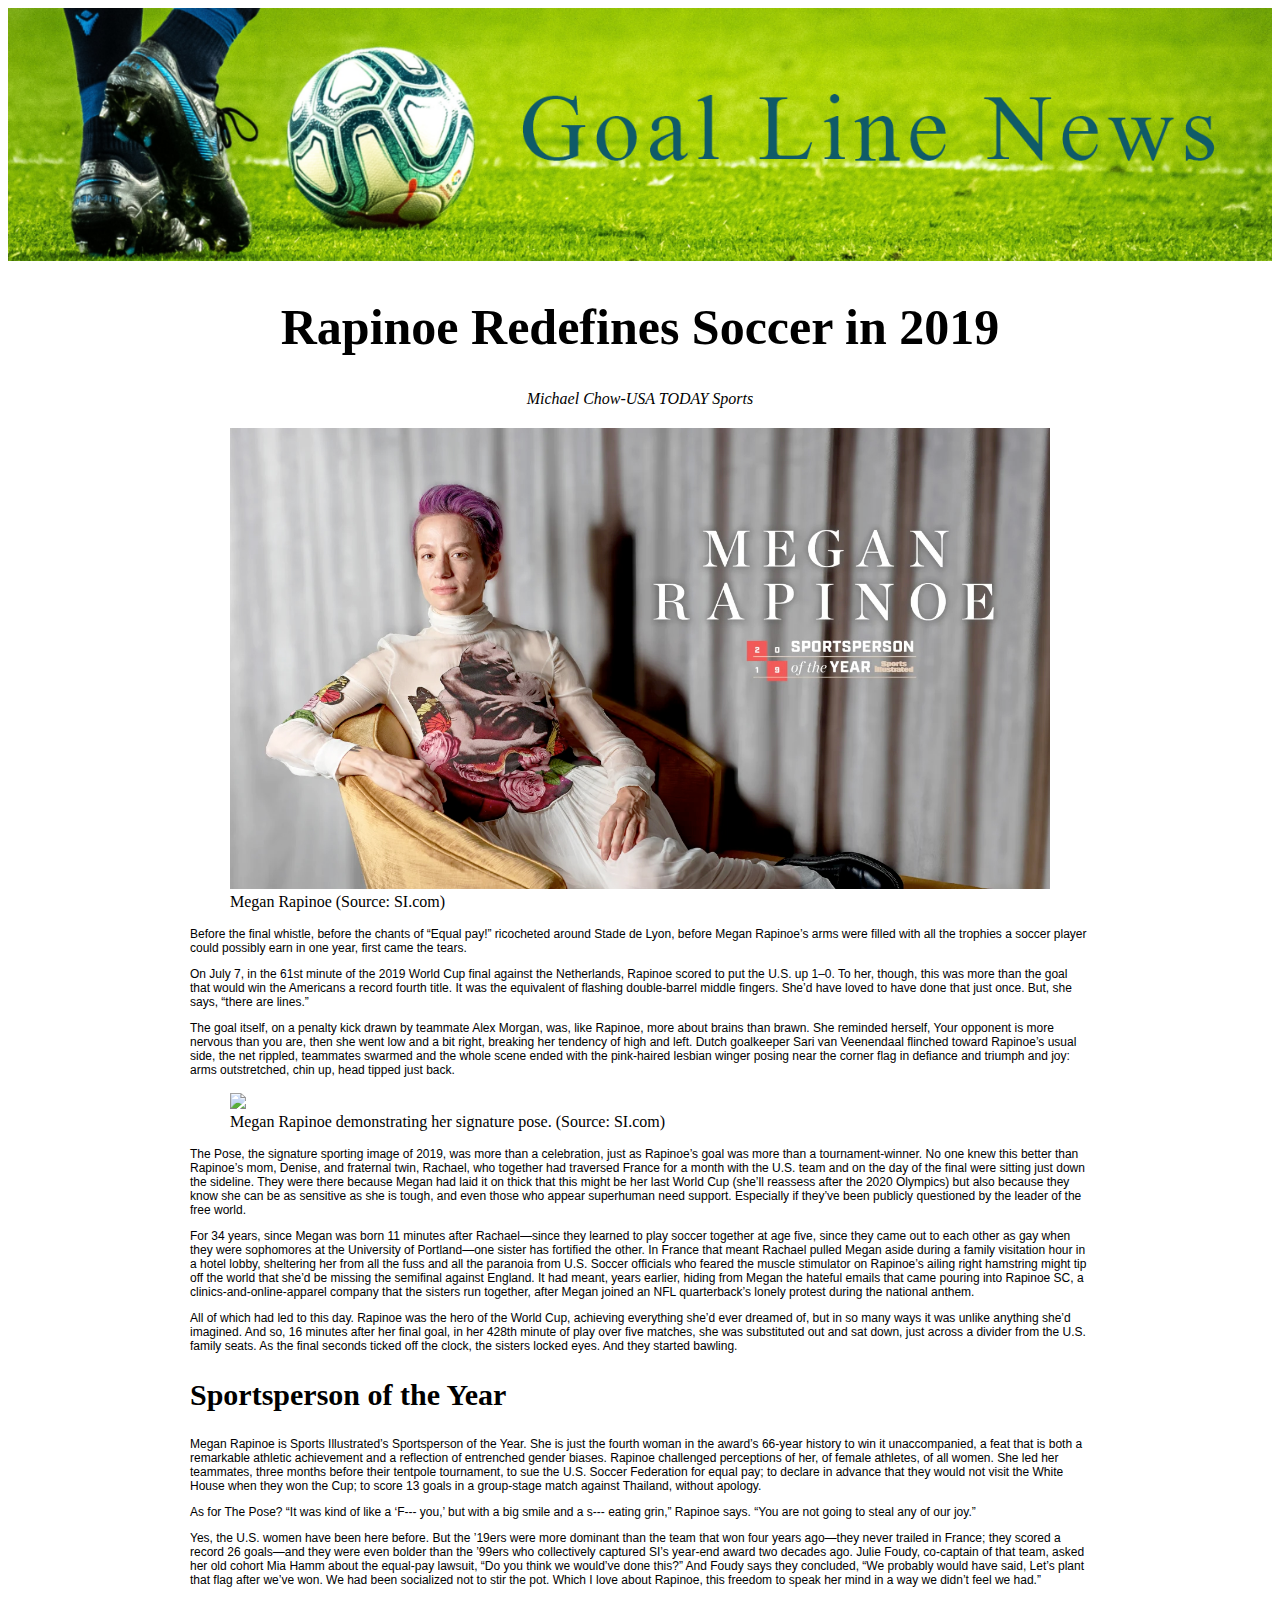
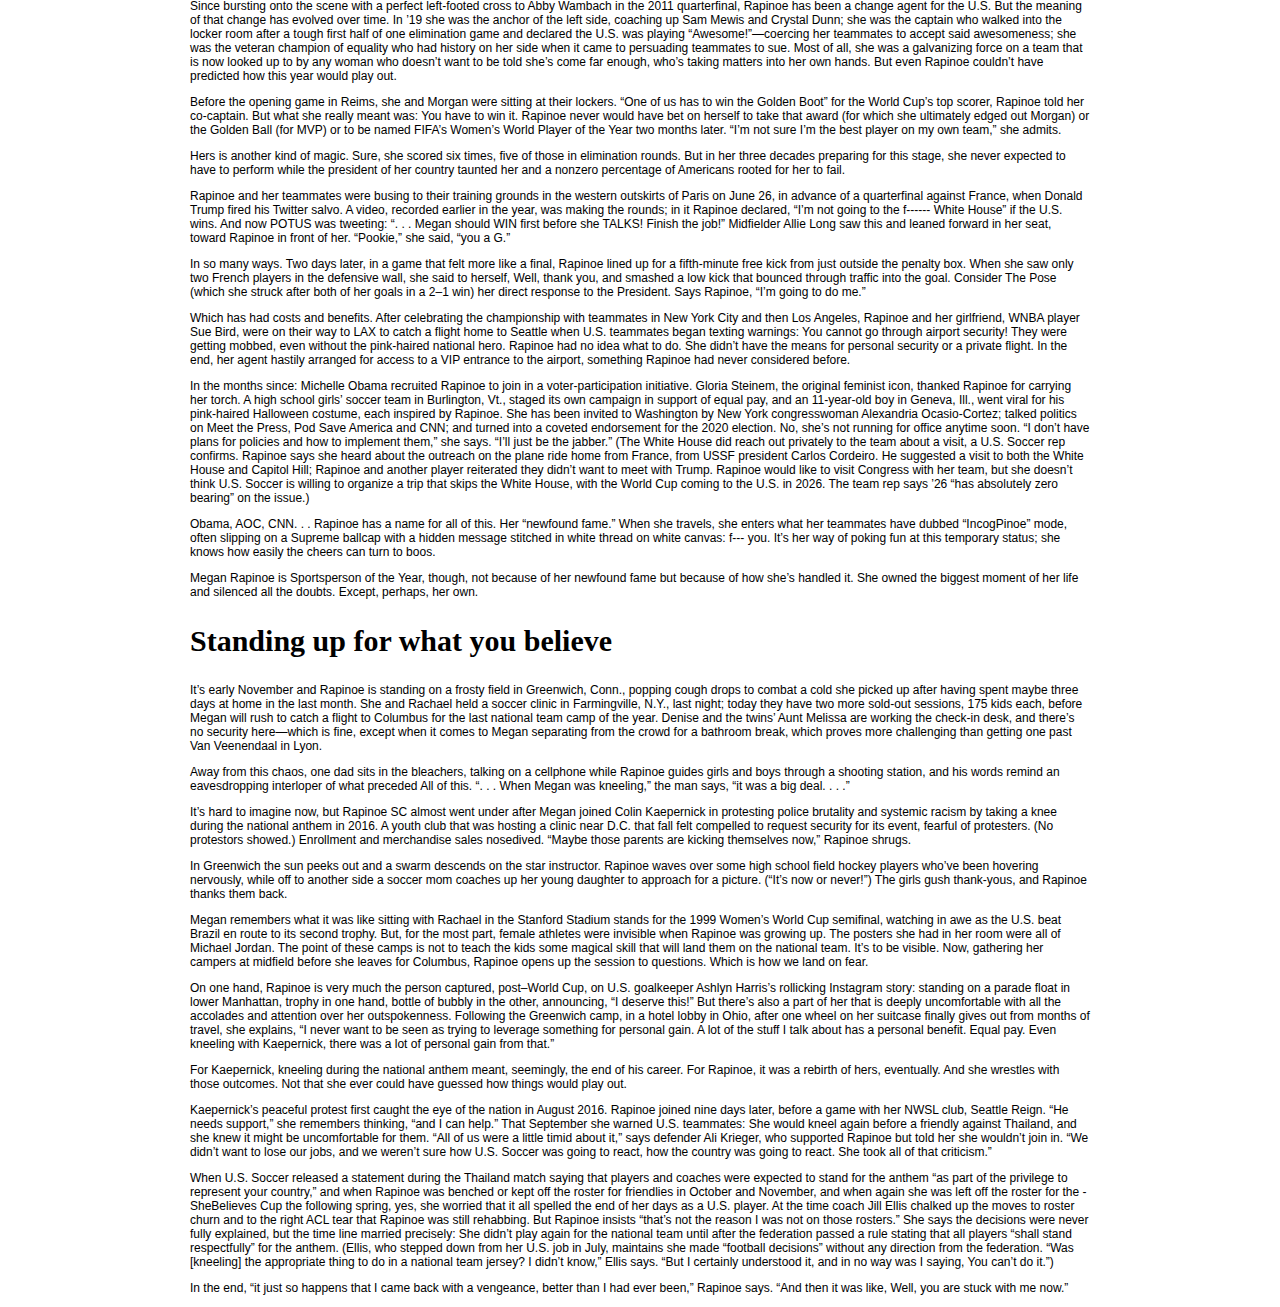
==== Midterm/index.html @ 22c27a78 "images" ====
<!DOCTYPE html>
<html lang="en">
  <head>
    <link rel="stylesheet" type="text/css"
    href="stylesheet.css">

    <title>Kelly's 652 Midterm</title>

  </head>

  <body>

  <img src="images/goallinemasthead.png">

  <div id="content">

    <h1>Rapinoe Redefines Soccer in 2019</h1>
    <div id="byline">Michael Chow-USA TODAY Sports</div>

    <figure>
      <img src="images/rapinoe1.jpg">
      <figcaption>Megan Rapinoe (Source: SI.com)</figcaption>
    </figure>

    <p>Before the final whistle, before the chants of “Equal pay!” ricocheted around Stade de Lyon, before Megan Rapinoe’s arms were filled with all the trophies a soccer player could possibly earn in one year, first came the tears. </p>

    <p>On July 7, in the 61st minute of the 2019 World Cup final against the Netherlands, Rapinoe scored to put the U.S. up 1–0. To her, though, this was more than the goal that would win the Americans a record fourth title. It was the equivalent of flashing double-barrel middle fingers. She’d have loved to have done that just once. But, she says, “there are lines.” </p>

    <p>The goal itself, on a penalty kick drawn by teammate Alex Morgan, was, like Rapinoe, more about brains than brawn. She reminded herself, Your opponent is more nervous than you are, then she went low and a bit right, breaking her tendency of high and left. Dutch goalkeeper Sari van Veenendaal flinched toward Rapinoe’s usual side, the net rippled, teammates swarmed and the whole scene ended with the pink-haired lesbian winger posing near the corner flag in defiance and triumph and joy: arms outstretched, chin up, head tipped just back. </p>

    <figure>
      <img src="images/rapinoe2/jpg">
      <figcaption>Megan Rapinoe demonstrating her signature pose. (Source: SI.com)</figcaption>
    </figure>

    <p>The Pose, the signature sporting image of 2019, was more than a celebration, just as Rapinoe’s goal was more than a tournament-winner. No one knew this better than Rapinoe’s mom, Denise, and fraternal twin, Rachael, who together had traversed France for a month with the U.S. team and on the day of the final were sitting just down the sideline. They were there because Megan had laid it on thick that this might be her last World Cup (she’ll reassess after the 2020 Olympics) but also because they know she can be as sensitive as she is tough, and even those who appear superhuman need support. Especially if they’ve been publicly questioned by the leader of the free world. </p>

    <p>For 34 years, since Megan was born 11 minutes after Rachael—since they learned to play soccer together at age five, since they came out to each other as gay when they were sophomores at the University of Portland—one sister has fortified the other. In France that meant Rachael pulled Megan aside during a family visitation hour in a hotel lobby, sheltering her from all the fuss and all the paranoia from U.S. Soccer officials who feared the muscle stimulator on Rapinoe’s ailing right hamstring might tip off the world that she’d be missing the semifinal against England. It had meant, years earlier, hiding from Megan the hateful emails that came pouring into Rapinoe SC, a clinics-and-online-apparel company that the sisters run together, after Megan joined an NFL quarterback’s lonely protest during the national anthem. </p>

    <p>All of which had led to this day. Rapinoe was the hero of the World Cup, achieving everything she’d ever dreamed of, but in so many ways it was unlike anything she’d imagined. And so, 16 minutes after her final goal, in her 428th minute of play over five matches, she was substituted out and sat down, just across a divider from the U.S. family seats. As the final seconds ticked off the clock, the sisters locked eyes. And they started bawling. </p>

    <h2>Sportsperson of the Year</h2>

    <p>Megan Rapinoe is Sports Illustrated’s Sportsperson of the Year. She is just the fourth woman in the award’s 66-year history to win it unaccompanied, a feat that is both a remarkable athletic achievement and a reflection of entrenched gender biases. Rapinoe challenged perceptions of her, of female athletes, of all women. She led her teammates, three months before their tentpole tournament, to sue the U.S. Soccer Federation for equal pay; to declare in advance that they would not visit the White House when they won the Cup; to score 13 goals in a group-stage match against Thailand, without apology. </p>

    <p>As for The Pose? “It was kind of like a ‘F--- you,’ but with a big smile and a s--- eating grin,” Rapinoe says. “You are not going to steal any of our joy.” </p>

    <p>Yes, the U.S. women have been here before. But the ’19ers were more dominant than the team that won four years ago—they never trailed in France; they scored a record 26 goals—and they were even bolder than the ’99ers who collectively captured SI’s year-end award two decades ago. Julie Foudy, co-captain of that team, asked her old cohort Mia Hamm about the equal-pay lawsuit, “Do you think we would’ve done this?” And Foudy says they concluded, “We probably would have said, Let’s plant that flag after we’ve won. We had been socialized not to stir the pot. Which I love about Rapinoe, this freedom to speak her mind in a way we didn’t feel we had.” </p>

    <p>Since bursting onto the scene with a perfect left-footed cross to Abby Wambach in the 2011 quarterfinal, Rapinoe has been a change agent for the U.S. But the meaning of that change has evolved over time. In ’19 she was the anchor of the left side, coaching up Sam Mewis and Crystal Dunn; she was the captain who walked into the locker room after a tough first half of one elimination game and declared the U.S. was playing “Awesome!”—coercing her teammates to accept said awesomeness; she was the veteran champion of equality who had history on her side when it came to persuading teammates to sue. Most of all, she was a galvanizing force on a team that is now looked up to by any woman who doesn’t want to be told she’s come far enough, who’s taking matters into her own hands. But even Rapinoe couldn’t have predicted how this year would play out. </p>

    <p>Before the opening game in Reims, she and Morgan were sitting at their lockers. “One of us has to win the Golden Boot” for the World Cup’s top scorer, Rapinoe told her co-captain. But what she really meant was: You have to win it. Rapinoe never would have bet on herself to take that award (for which she ultimately edged out Morgan) or the Golden Ball (for MVP) or to be named FIFA’s Women’s World Player of the Year two months later. “I’m not sure I’m the best player on my own team,” she admits. </p>

    <p>Hers is another kind of magic. Sure, she scored six times, five of those in elimination rounds. But in her three decades preparing for this stage, she never expected to have to perform while the president of her country taunted her and a nonzero percentage of Americans rooted for her to fail. </p>

    <p>Rapinoe and her teammates were busing to their training grounds in the western outskirts of Paris on June 26, in advance of a quarterfinal against France, when Donald Trump fired his Twitter salvo. A video, recorded earlier in the year, was making the rounds; in it Rapinoe declared, “I’m not going to the f------ White House” if the U.S. wins. And now POTUS was tweeting: “. . . Megan should WIN first before she TALKS! Finish the job!” Midfielder Allie Long saw this and leaned forward in her seat, toward Rapinoe in front of her. “Pookie,” she said, “you a G.” </p>

    <p>In so many ways. Two days later, in a game that felt more like a final, Rapinoe lined up for a fifth-minute free kick from just outside the penalty box. When she saw only two French players in the defensive wall, she said to herself, Well, thank you, and smashed a low kick that bounced through traffic into the goal. Consider The Pose (which she struck after both of her goals in a 2–1 win) her direct response to the President. Says Rapinoe, “I’m going to do me.” </p>

    <p>Which has had costs and benefits. After celebrating the championship with teammates in New York City and then Los Angeles, Rapinoe and her girlfriend, WNBA player Sue Bird, were on their way to LAX to catch a flight home to Seattle when U.S. teammates began texting warnings: You cannot go through airport security! They were getting mobbed, even without the pink-haired national hero. Rapinoe had no idea what to do. She didn’t have the means for personal security or a private flight. In the end, her agent hastily arranged for access to a VIP entrance to the airport, something Rapinoe had never considered before. </p>

    <p>In the months since: Michelle Obama recruited Rapinoe to join in a voter-participation initiative. Gloria Steinem, the original feminist icon, thanked Rapinoe for carrying her torch. A high school girls’ soccer team in Burlington, Vt., staged its own campaign in support of equal pay, and an 11-year-old boy in Geneva, Ill., went viral for his pink-haired Halloween costume, each inspired by Rapinoe. She has been invited to Washington by New York congresswoman Alexandria Ocasio-Cortez; talked politics on Meet the Press, Pod Save America and CNN; and turned into a coveted endorsement for the 2020 election. No, she’s not running for office anytime soon. “I don’t have plans for policies and how to implement them,” she says. “I’ll just be the jabber.” (The White House did reach out privately to the team about a visit, a U.S. Soccer rep confirms. Rapinoe says she heard about the outreach on the plane ride home from France, from USSF president Carlos Cordeiro. He suggested a visit to both the White House and Capitol Hill; Rapinoe and another player reiterated they didn’t want to meet with Trump. Rapinoe would like to visit Congress with her team, but she doesn’t think U.S. Soccer is willing to organize a trip that skips the White House, with the World Cup coming to the U.S. in 2026. The team rep says ’26 “has absolutely zero bearing” on the issue.)  </p>

    <p>Obama, AOC, CNN. . . Rapinoe has a name for all of this. Her “newfound fame.” When she travels, she enters what her teammates have dubbed “IncogPinoe” mode, often slipping on a Supreme ballcap with a hidden message stitched in white thread on white canvas: f--- you. It’s her way of poking fun at this temporary status; she knows how easily the cheers can turn to boos. </p>

    <p>Megan Rapinoe is Sportsperson of the Year, though, not because of her newfound fame but because of how she’s handled it. She owned the biggest moment of her life and silenced all the doubts. Except, perhaps, her own. </p>

    <h2>Standing up for what you believe</h2>

    <p>It’s early November and Rapinoe is standing on a frosty field in Greenwich, Conn., popping cough drops to combat a cold she picked up after having spent maybe three days at home in the last month. She and Rachael held a soccer clinic in Farming­ville, N.Y., last night; today they have two more sold-out sessions, 175 kids each, before Megan will rush to catch a flight to Columbus for the last national team camp of the year. Denise and the twins’ Aunt Melissa are working the check-in desk, and there’s no security here—which is fine, except when it comes to Megan separating from the crowd for a bathroom break, which proves more challenging than getting one past Van Veenendaal in Lyon. </p>


    <p>Away from this chaos, one dad sits in the bleachers, talking on a cellphone while Rapinoe guides girls and boys through a shooting station, and his words remind an eavesdropping interloper of what preceded All of this. “. . . When Megan was kneeling,” the man says, “it was a big deal. . . .” </p>

    <p>It’s hard to imagine now, but Rapinoe SC almost went under after Megan joined Colin Kaepernick in protesting police brutality and systemic racism by taking a knee during the national anthem in 2016. A youth club that was hosting a clinic near D.C. that fall felt compelled to request security for its event, fearful of protesters. (No protestors showed.) Enrollment and merchandise sales nosedived. “Maybe those parents are kicking themselves now,” Rapinoe shrugs. </p>

    <p>In Greenwich the sun peeks out and a swarm descends on the star instructor. Rapinoe waves over some high school field hockey players who’ve been hovering nervously, while off to another side a soccer mom coaches up her young daughter to approach for a picture. (“It’s now or never!”) The girls gush thank-yous, and Rapinoe thanks them back. </p>

    <p>Megan remembers what it was like sitting with Rachael in the Stanford Stadium stands for the 1999 Women’s World Cup semifinal, watching in awe as the U.S. beat Brazil en route to its second trophy. But, for the most part, female athletes were invisible when Rapinoe was growing up. The posters she had in her room were all of Michael Jordan. The point of these camps is not to teach the kids some magical skill that will land them on the national team. It’s to be visible. Now, gathering her campers at midfield before she leaves for Columbus, Rapinoe opens up the session to questions. Which is how we land on fear. </p>

    <p>On one hand, Rapinoe is very much the person captured, post–World Cup, on U.S. goalkeeper Ashlyn Harris’s rollicking Instagram story: standing on a parade float in lower Manhattan, trophy in one hand, bottle of bubbly in the other, announcing, “I deserve this!” But there’s also a part of her that is deeply uncomfortable with all the accolades and attention over her outspokenness. Following the Greenwich camp, in a hotel lobby in Ohio, after one wheel on her suitcase finally gives out from months of travel, she explains, “I never want to be seen as trying to leverage something for personal gain. A lot of the stuff I talk about has a personal benefit. Equal pay. Even kneeling with Kaepernick, there was a lot of personal gain from that.” </p>

    <p>For Kaepernick, kneeling during the national anthem meant, seemingly, the end of his career. For Rapinoe, it was a rebirth of hers, eventually. And she wrestles with those outcomes. Not that she ever could have guessed how things would play out. </p>

    <p>Kaepernick’s peaceful protest first caught the eye of the nation in August 2016. Rapinoe joined nine days later, before a game with her NWSL club, Seattle Reign. “He needs support,” she remembers thinking, “and I can help.” That September she warned U.S. teammates: She would kneel again before a friendly against Thailand, and she knew it might be uncomfortable for them. “All of us were a little timid about it,” says defender Ali Krieger, who supported Rapinoe but told her she wouldn’t join in. “We didn’t want to lose our jobs, and we weren’t sure how U.S. Soccer was going to react, how the country was going to react. She took all of that criticism.” </p>

    <p>When U.S. Soccer released a statement during the Thailand match saying that players and coaches were expected to stand for the anthem “as part of the privilege to represent your country,” and when Rapinoe was benched or kept off the roster for friendlies in October and November, and when again she was left off the roster for the ­SheBelieves Cup the following spring, yes, she worried that it all spelled the end of her days as a U.S. player. At the time coach Jill Ellis chalked up the moves to roster churn and to the right ACL tear that Rapinoe was still rehabbing. But Rapinoe insists “that’s not the reason I was not on those rosters.” She says the decisions were never fully explained, but the time line married precisely: She didn’t play again for the national team until after the federation passed a rule stating that all players “shall stand respectfully” for the anthem. (Ellis, who stepped down from her U.S. job in July, maintains she made “football decisions” without any direction from the federation. “Was [kneeling] the appropriate thing to do in a national team jersey? I didn’t know,” Ellis says. “But I certainly understood it, and in no way was I saying, You can’t do it.”) </p>

    <p>In the end, “it just so happens that I came back with a vengeance, better than I had ever been,” Rapinoe says. “And then it was like, Well, you are stuck with me now.” </p>

  </body>

</div>

  </html>
---- Midterm/stylesheet.css ----
h1{
  font-family: Georgia, "Times New Roman," serif;
  font-size: 50px;
  text-align: center;
  font-weight: bold;
}

h2{
  font-family: Georgia, "Times New Roman," serif;
  font-size: 30px;
  font-weight: bold;
}

p{
  font-family: Helvetica, Arial, sans-serif;
  font-size: 12px;
}

#byline{
  font-family: Georgia, "Times New Roman," serif;
  font-size: 16px;
  text-align: center;
  font-style: italic;
  margin-bottom: 20px;
}

#content{
  margin: 0 auto;
  width: 900px;
}

img{
  max-width: 100%;
  height: auto;
}
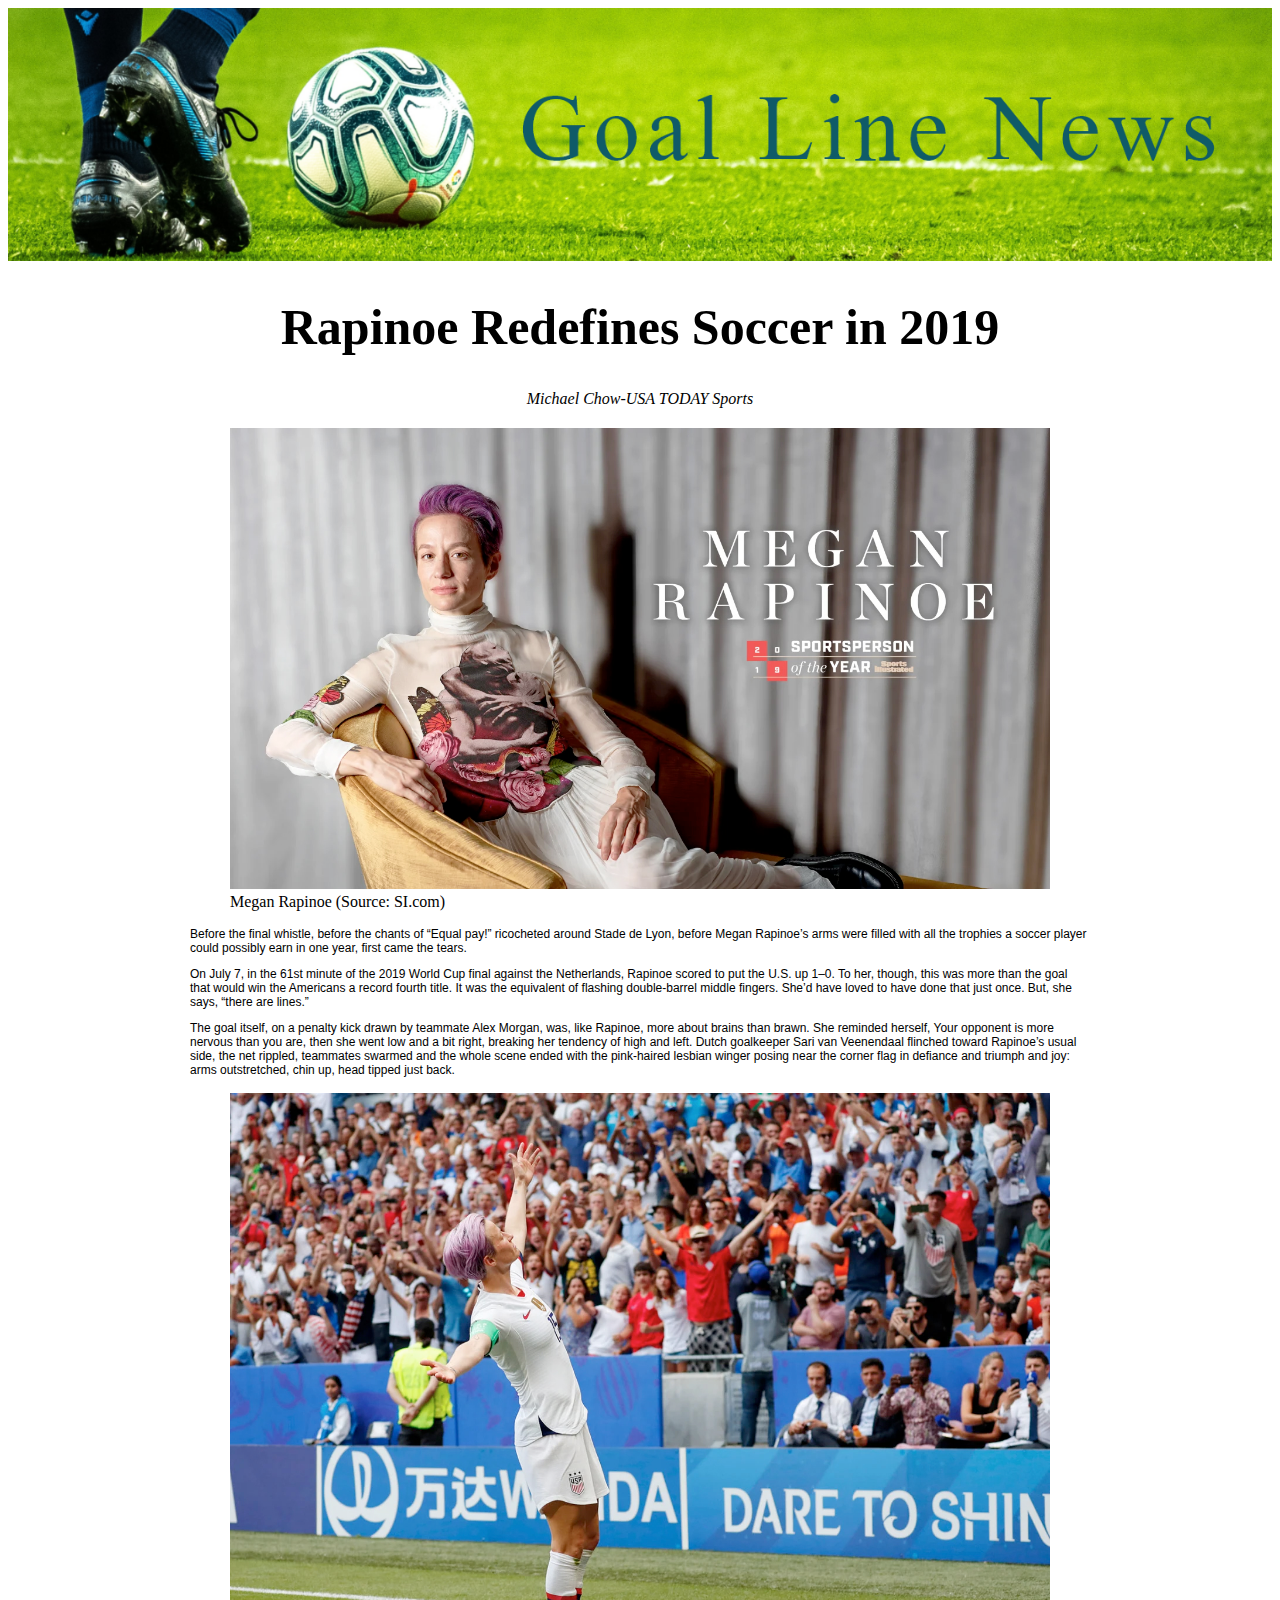
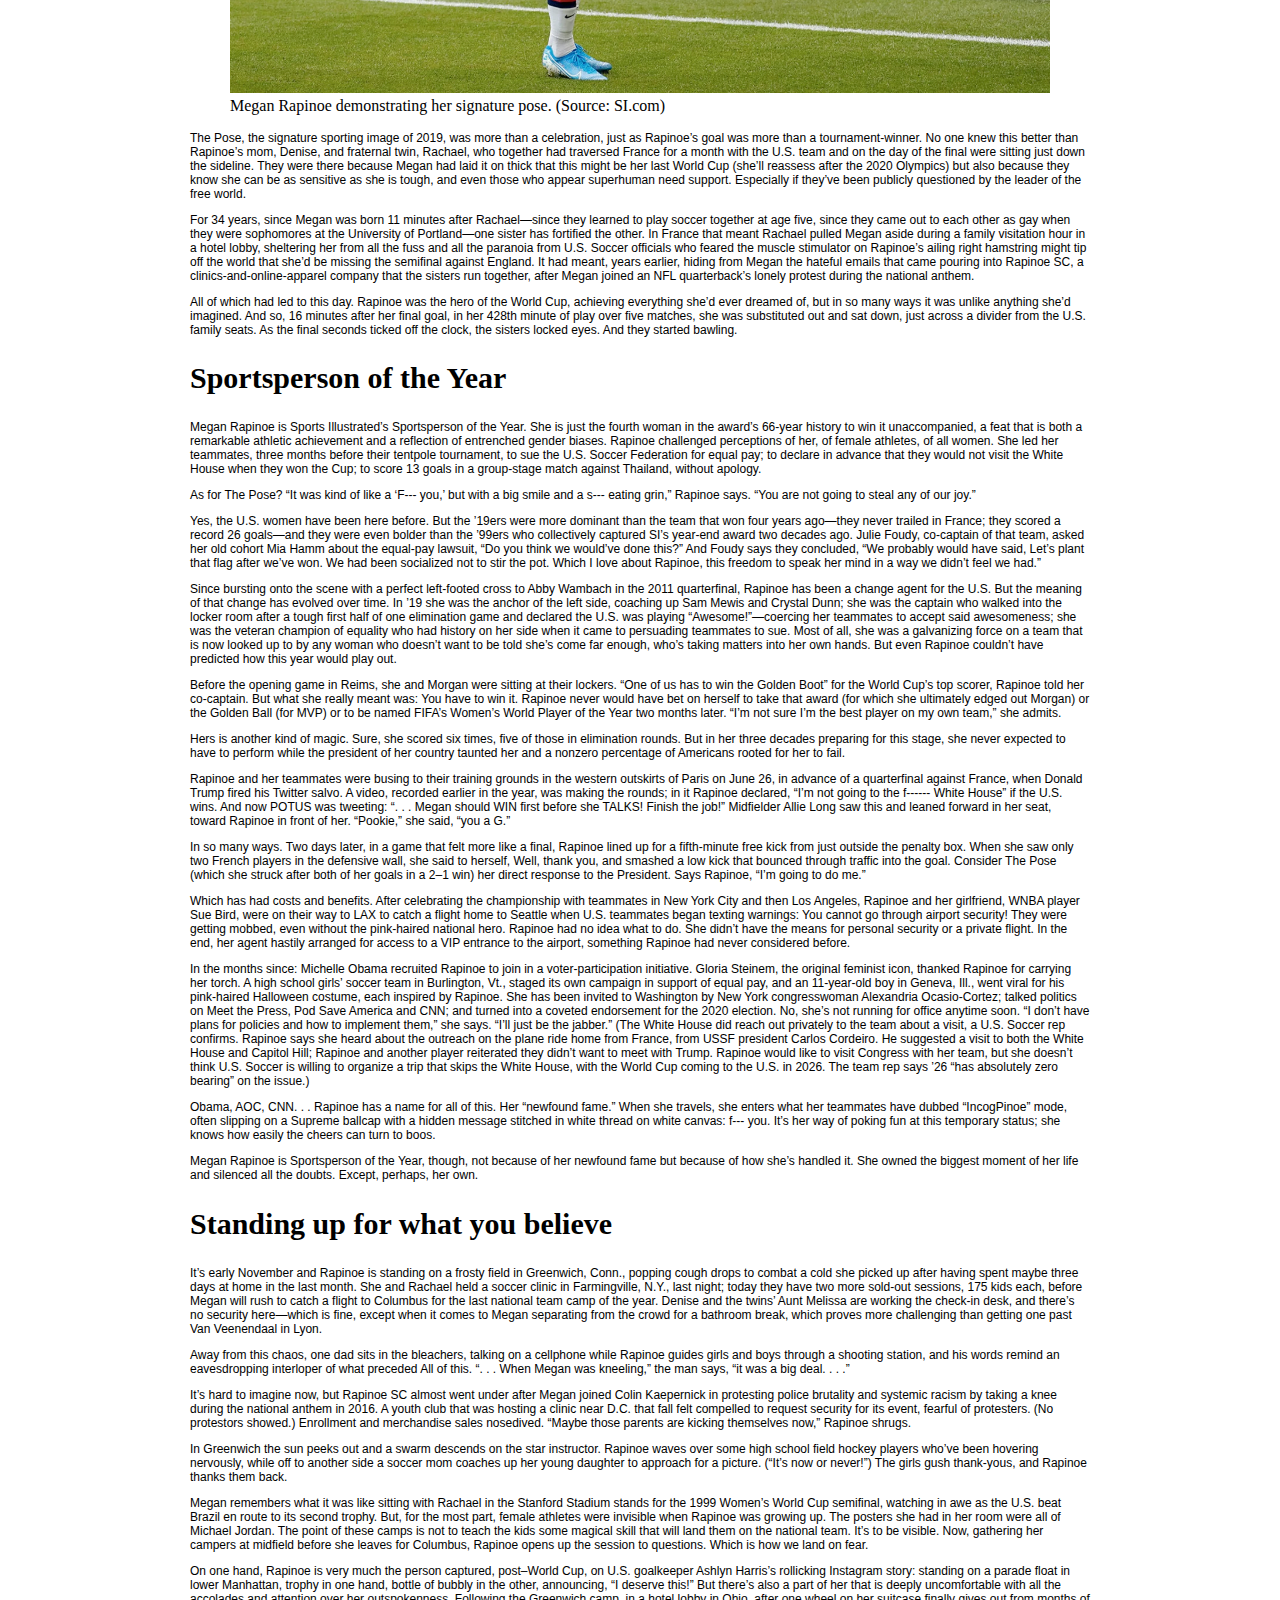
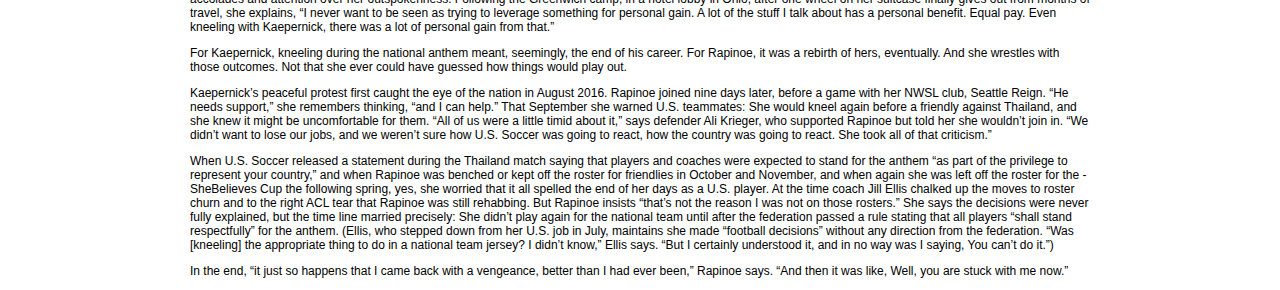
==== commit 8875e19e: "Update index.html" ====
--- a/Midterm/index.html
+++ b/Midterm/index.html
@@ -29,7 +29,7 @@
     <p>The goal itself, on a penalty kick drawn by teammate Alex Morgan, was, like Rapinoe, more about brains than brawn. She reminded herself, Your opponent is more nervous than you are, then she went low and a bit right, breaking her tendency of high and left. Dutch goalkeeper Sari van Veenendaal flinched toward Rapinoe’s usual side, the net rippled, teammates swarmed and the whole scene ended with the pink-haired lesbian winger posing near the corner flag in defiance and triumph and joy: arms outstretched, chin up, head tipped just back. </p>
 
     <figure>
-      <img src="images/rapinoe2/jpg">
+      <img src="images/rapinoe2.jpg">
       <figcaption>Megan Rapinoe demonstrating her signature pose. (Source: SI.com)</figcaption>
     </figure>
 
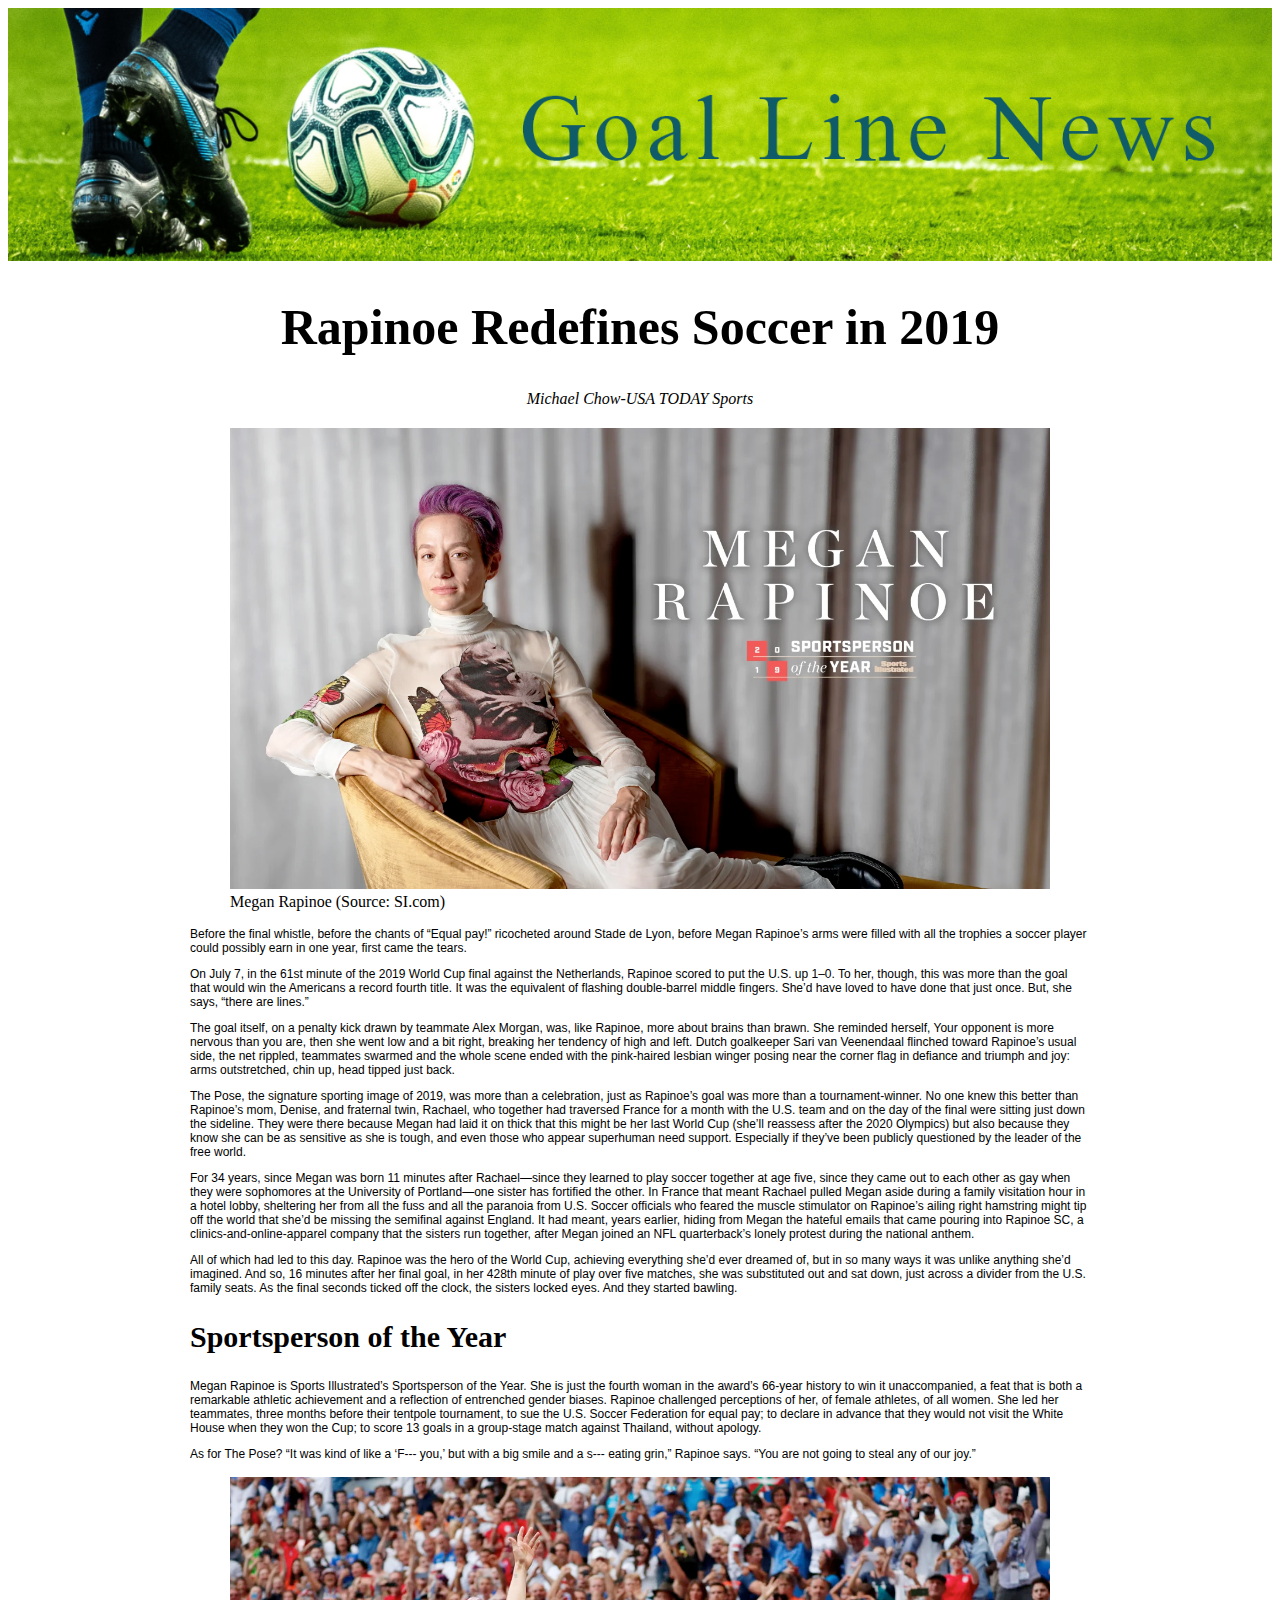
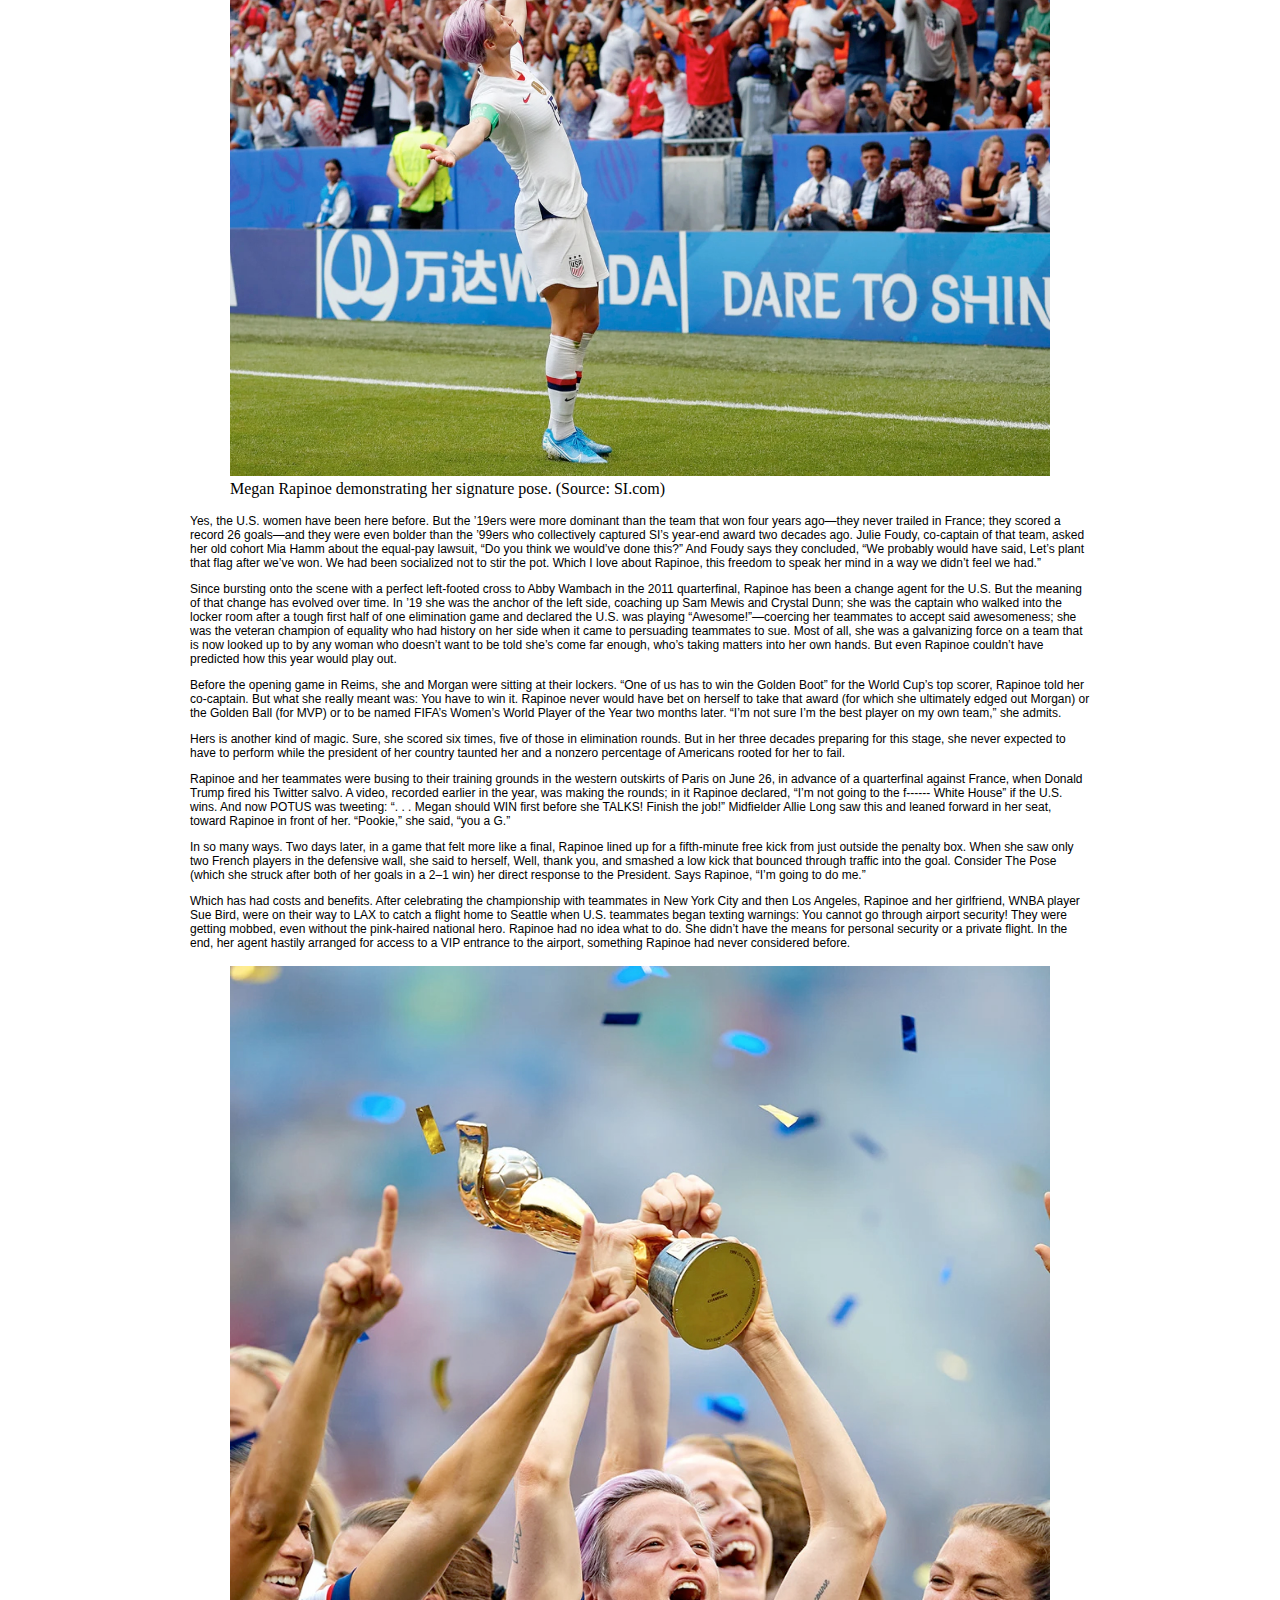
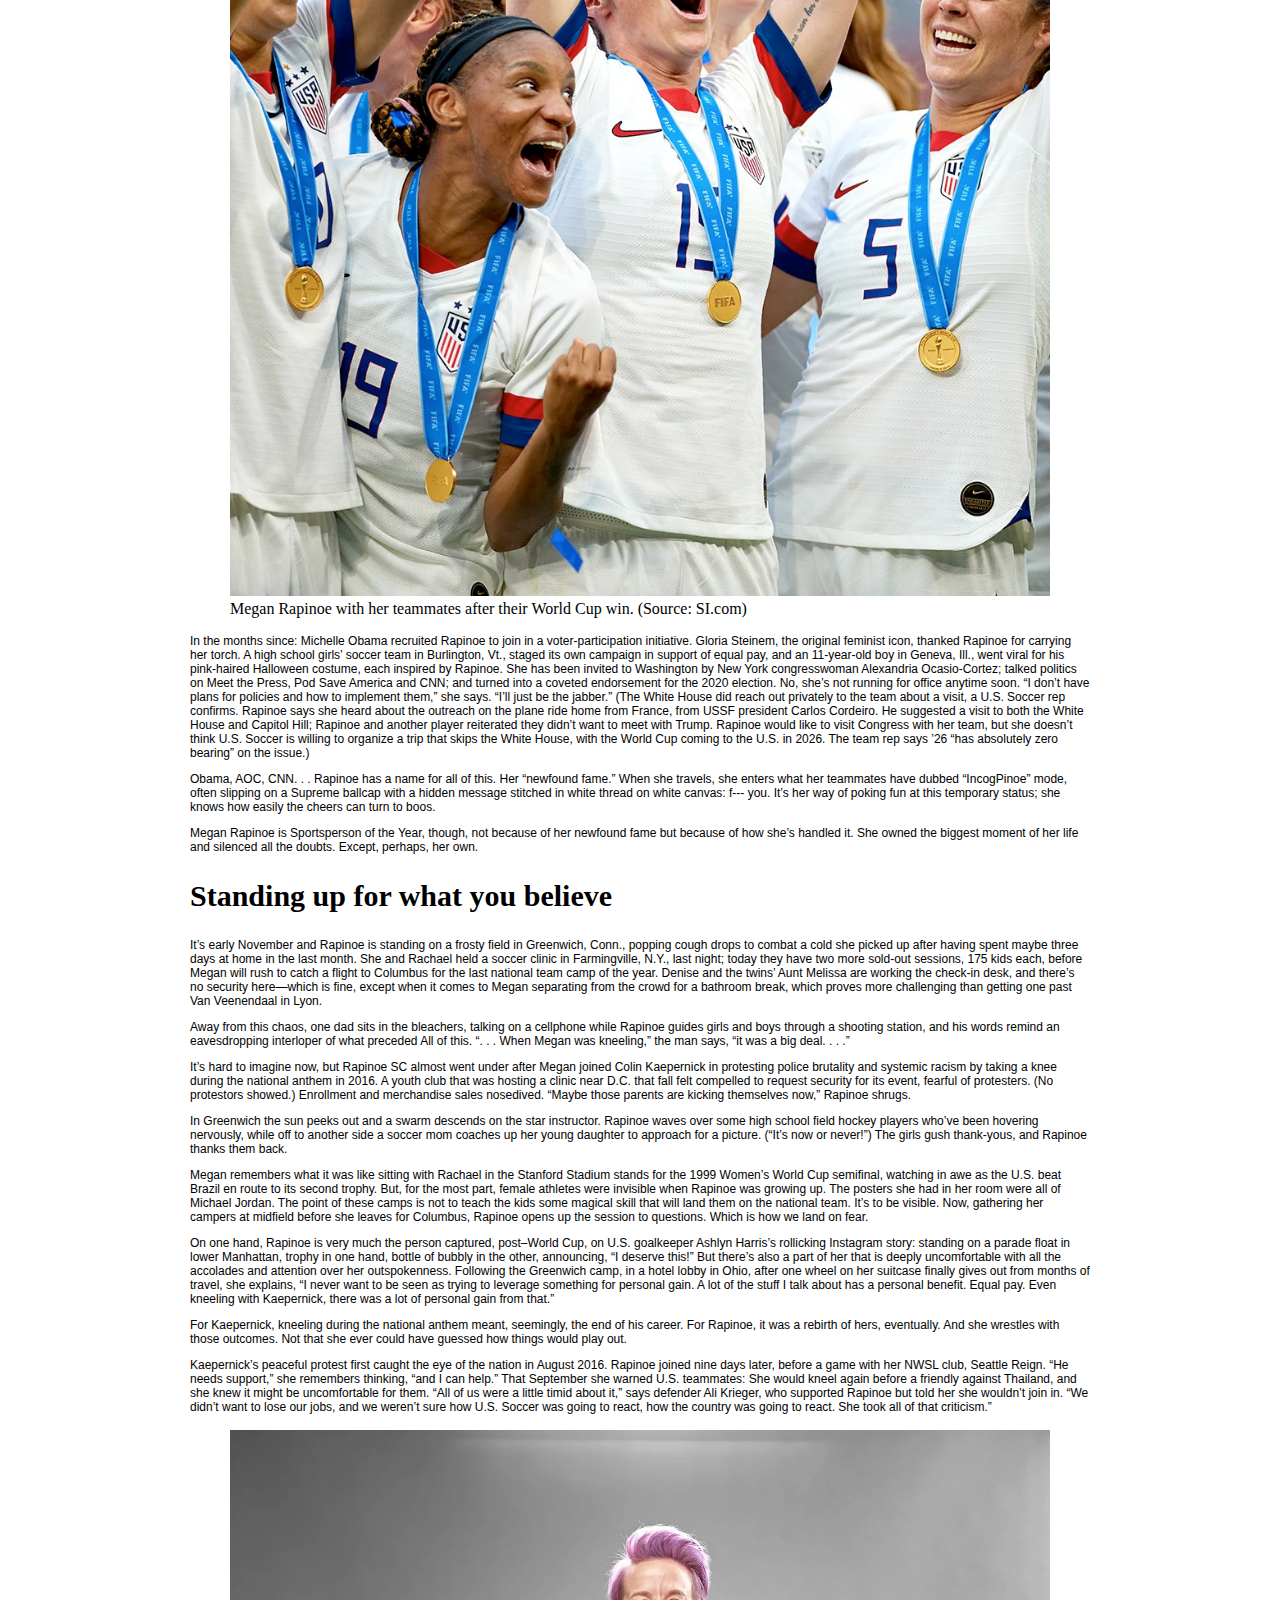
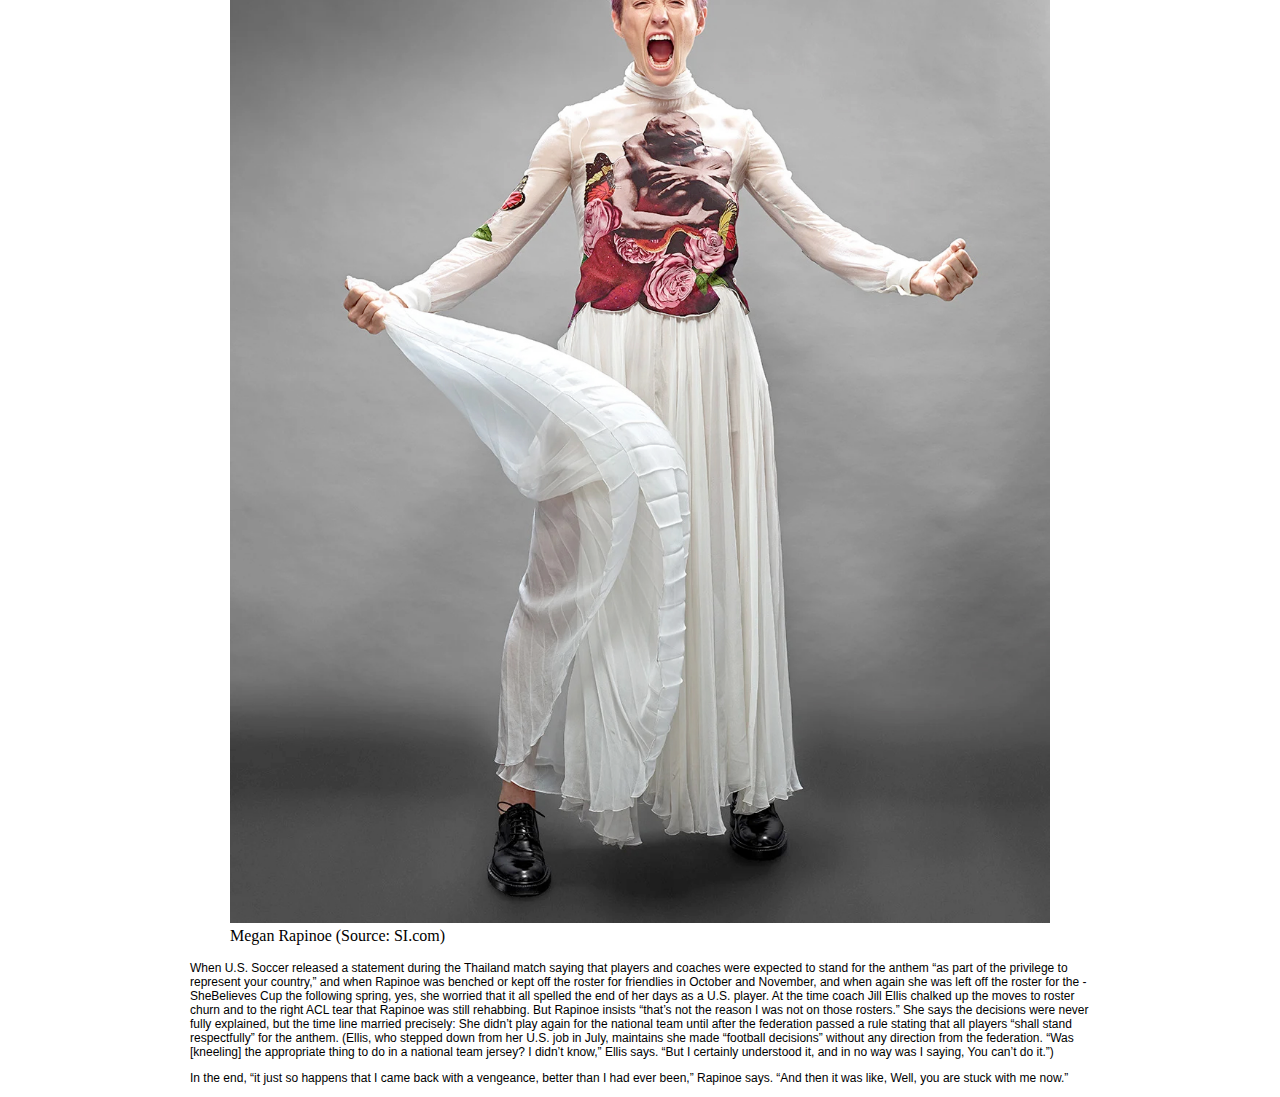
==== commit 51037cc2: "Update index.html" ====
--- a/Midterm/index.html
+++ b/Midterm/index.html
@@ -28,11 +28,6 @@
 
     <p>The goal itself, on a penalty kick drawn by teammate Alex Morgan, was, like Rapinoe, more about brains than brawn. She reminded herself, Your opponent is more nervous than you are, then she went low and a bit right, breaking her tendency of high and left. Dutch goalkeeper Sari van Veenendaal flinched toward Rapinoe’s usual side, the net rippled, teammates swarmed and the whole scene ended with the pink-haired lesbian winger posing near the corner flag in defiance and triumph and joy: arms outstretched, chin up, head tipped just back. </p>
 
-    <figure>
-      <img src="images/rapinoe2.jpg">
-      <figcaption>Megan Rapinoe demonstrating her signature pose. (Source: SI.com)</figcaption>
-    </figure>
-
     <p>The Pose, the signature sporting image of 2019, was more than a celebration, just as Rapinoe’s goal was more than a tournament-winner. No one knew this better than Rapinoe’s mom, Denise, and fraternal twin, Rachael, who together had traversed France for a month with the U.S. team and on the day of the final were sitting just down the sideline. They were there because Megan had laid it on thick that this might be her last World Cup (she’ll reassess after the 2020 Olympics) but also because they know she can be as sensitive as she is tough, and even those who appear superhuman need support. Especially if they’ve been publicly questioned by the leader of the free world. </p>
 
     <p>For 34 years, since Megan was born 11 minutes after Rachael—since they learned to play soccer together at age five, since they came out to each other as gay when they were sophomores at the University of Portland—one sister has fortified the other. In France that meant Rachael pulled Megan aside during a family visitation hour in a hotel lobby, sheltering her from all the fuss and all the paranoia from U.S. Soccer officials who feared the muscle stimulator on Rapinoe’s ailing right hamstring might tip off the world that she’d be missing the semifinal against England. It had meant, years earlier, hiding from Megan the hateful emails that came pouring into Rapinoe SC, a clinics-and-online-apparel company that the sisters run together, after Megan joined an NFL quarterback’s lonely protest during the national anthem. </p>
@@ -44,6 +39,11 @@
     <p>Megan Rapinoe is Sports Illustrated’s Sportsperson of the Year. She is just the fourth woman in the award’s 66-year history to win it unaccompanied, a feat that is both a remarkable athletic achievement and a reflection of entrenched gender biases. Rapinoe challenged perceptions of her, of female athletes, of all women. She led her teammates, three months before their tentpole tournament, to sue the U.S. Soccer Federation for equal pay; to declare in advance that they would not visit the White House when they won the Cup; to score 13 goals in a group-stage match against Thailand, without apology. </p>
 
     <p>As for The Pose? “It was kind of like a ‘F--- you,’ but with a big smile and a s--- eating grin,” Rapinoe says. “You are not going to steal any of our joy.” </p>
+
+    <figure>
+      <img src="images/rapinoe2.jpg">
+      <figcaption>Megan Rapinoe demonstrating her signature pose. (Source: SI.com)</figcaption>
+    </figure>
 
     <p>Yes, the U.S. women have been here before. But the ’19ers were more dominant than the team that won four years ago—they never trailed in France; they scored a record 26 goals—and they were even bolder than the ’99ers who collectively captured SI’s year-end award two decades ago. Julie Foudy, co-captain of that team, asked her old cohort Mia Hamm about the equal-pay lawsuit, “Do you think we would’ve done this?” And Foudy says they concluded, “We probably would have said, Let’s plant that flag after we’ve won. We had been socialized not to stir the pot. Which I love about Rapinoe, this freedom to speak her mind in a way we didn’t feel we had.” </p>
 
@@ -58,6 +58,11 @@
     <p>In so many ways. Two days later, in a game that felt more like a final, Rapinoe lined up for a fifth-minute free kick from just outside the penalty box. When she saw only two French players in the defensive wall, she said to herself, Well, thank you, and smashed a low kick that bounced through traffic into the goal. Consider The Pose (which she struck after both of her goals in a 2–1 win) her direct response to the President. Says Rapinoe, “I’m going to do me.” </p>
 
     <p>Which has had costs and benefits. After celebrating the championship with teammates in New York City and then Los Angeles, Rapinoe and her girlfriend, WNBA player Sue Bird, were on their way to LAX to catch a flight home to Seattle when U.S. teammates began texting warnings: You cannot go through airport security! They were getting mobbed, even without the pink-haired national hero. Rapinoe had no idea what to do. She didn’t have the means for personal security or a private flight. In the end, her agent hastily arranged for access to a VIP entrance to the airport, something Rapinoe had never considered before. </p>
+
+    <figure>
+      <img src="images/rapinoe4.jpg">
+      <figcaption>Megan Rapinoe with her teammates after their World Cup win. (Source: SI.com)</figcaption>
+    </figure>
 
     <p>In the months since: Michelle Obama recruited Rapinoe to join in a voter-participation initiative. Gloria Steinem, the original feminist icon, thanked Rapinoe for carrying her torch. A high school girls’ soccer team in Burlington, Vt., staged its own campaign in support of equal pay, and an 11-year-old boy in Geneva, Ill., went viral for his pink-haired Halloween costume, each inspired by Rapinoe. She has been invited to Washington by New York congresswoman Alexandria Ocasio-Cortez; talked politics on Meet the Press, Pod Save America and CNN; and turned into a coveted endorsement for the 2020 election. No, she’s not running for office anytime soon. “I don’t have plans for policies and how to implement them,” she says. “I’ll just be the jabber.” (The White House did reach out privately to the team about a visit, a U.S. Soccer rep confirms. Rapinoe says she heard about the outreach on the plane ride home from France, from USSF president Carlos Cordeiro. He suggested a visit to both the White House and Capitol Hill; Rapinoe and another player reiterated they didn’t want to meet with Trump. Rapinoe would like to visit Congress with her team, but she doesn’t think U.S. Soccer is willing to organize a trip that skips the White House, with the World Cup coming to the U.S. in 2026. The team rep says ’26 “has absolutely zero bearing” on the issue.)  </p>
 
@@ -84,6 +89,11 @@
 
     <p>Kaepernick’s peaceful protest first caught the eye of the nation in August 2016. Rapinoe joined nine days later, before a game with her NWSL club, Seattle Reign. “He needs support,” she remembers thinking, “and I can help.” That September she warned U.S. teammates: She would kneel again before a friendly against Thailand, and she knew it might be uncomfortable for them. “All of us were a little timid about it,” says defender Ali Krieger, who supported Rapinoe but told her she wouldn’t join in. “We didn’t want to lose our jobs, and we weren’t sure how U.S. Soccer was going to react, how the country was going to react. She took all of that criticism.” </p>
 
+    <figure>
+      <img src="images/rapinoe8.jpg">
+      <figcaption>Megan Rapinoe (Source: SI.com)</figcaption>
+    </figure>
+
     <p>When U.S. Soccer released a statement during the Thailand match saying that players and coaches were expected to stand for the anthem “as part of the privilege to represent your country,” and when Rapinoe was benched or kept off the roster for friendlies in October and November, and when again she was left off the roster for the ­SheBelieves Cup the following spring, yes, she worried that it all spelled the end of her days as a U.S. player. At the time coach Jill Ellis chalked up the moves to roster churn and to the right ACL tear that Rapinoe was still rehabbing. But Rapinoe insists “that’s not the reason I was not on those rosters.” She says the decisions were never fully explained, but the time line married precisely: She didn’t play again for the national team until after the federation passed a rule stating that all players “shall stand respectfully” for the anthem. (Ellis, who stepped down from her U.S. job in July, maintains she made “football decisions” without any direction from the federation. “Was [kneeling] the appropriate thing to do in a national team jersey? I didn’t know,” Ellis says. “But I certainly understood it, and in no way was I saying, You can’t do it.”) </p>
 
     <p>In the end, “it just so happens that I came back with a vengeance, better than I had ever been,” Rapinoe says. “And then it was like, Well, you are stuck with me now.” </p>
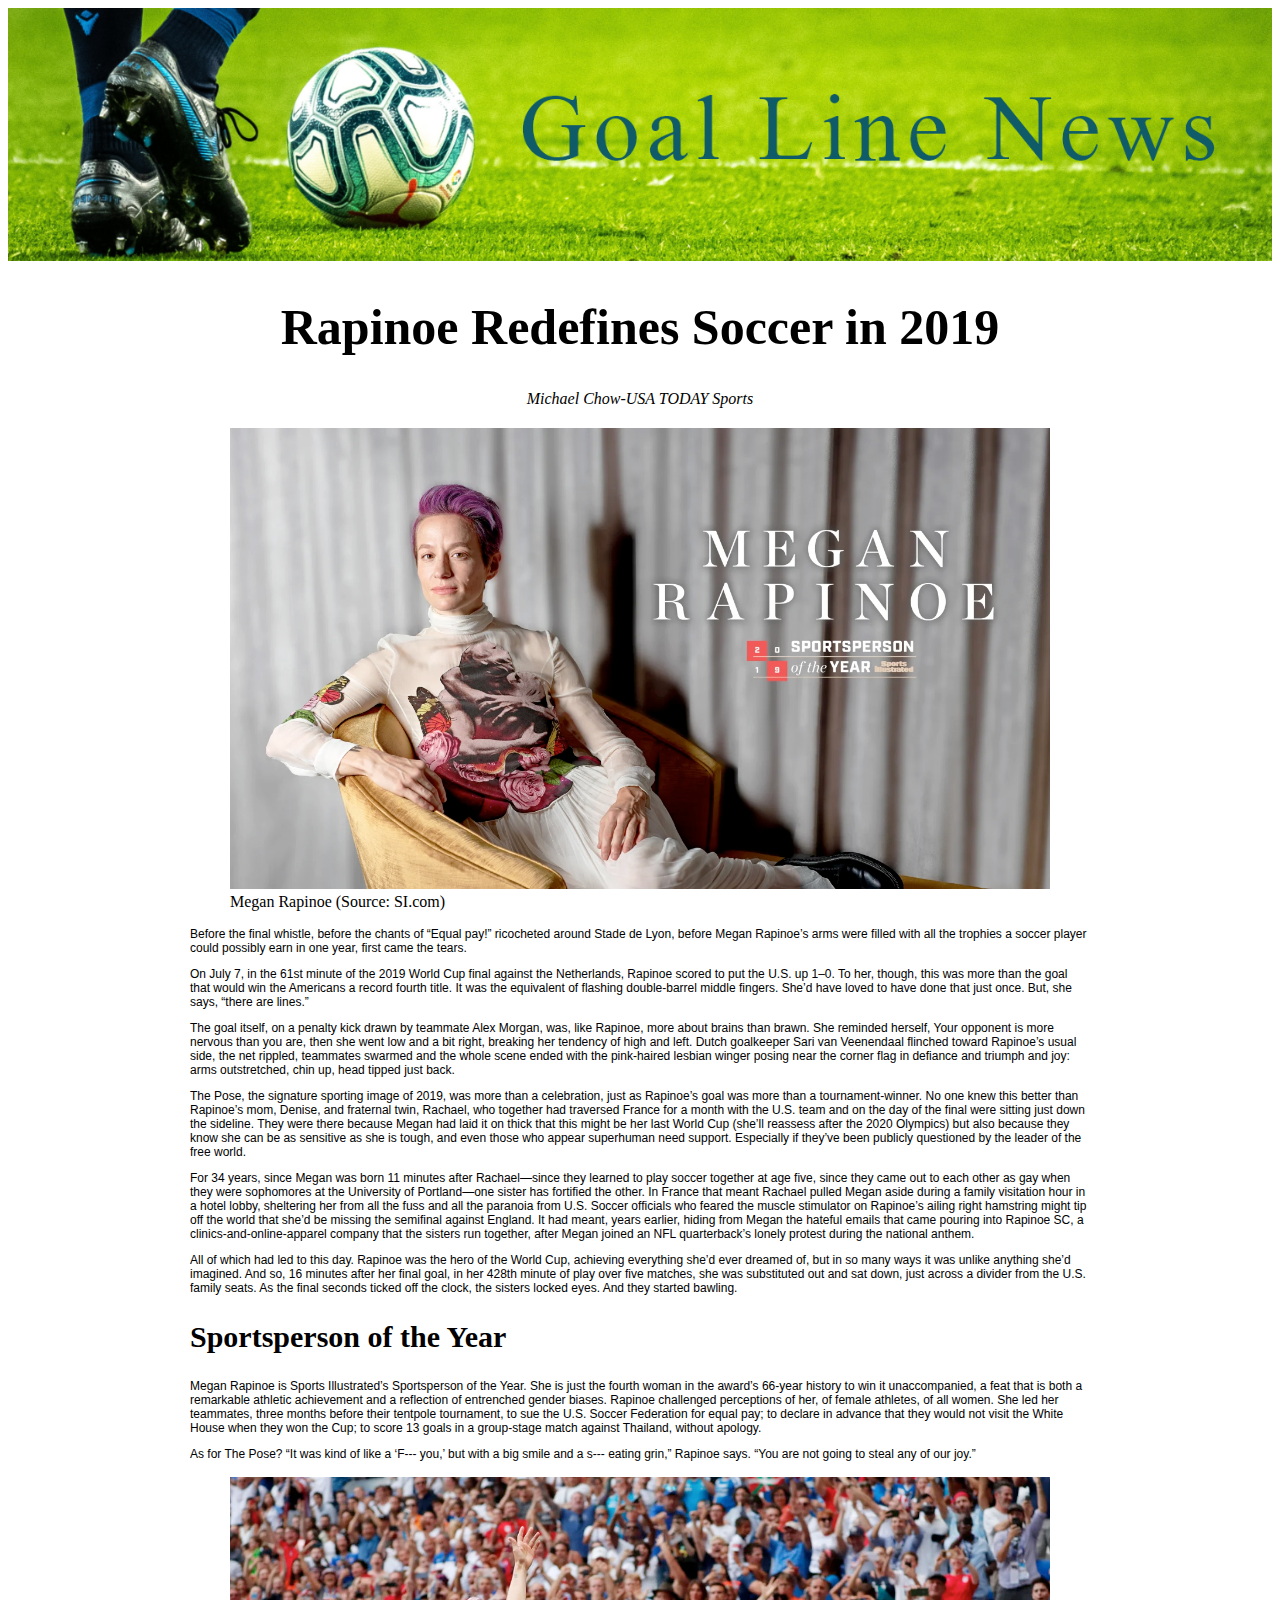
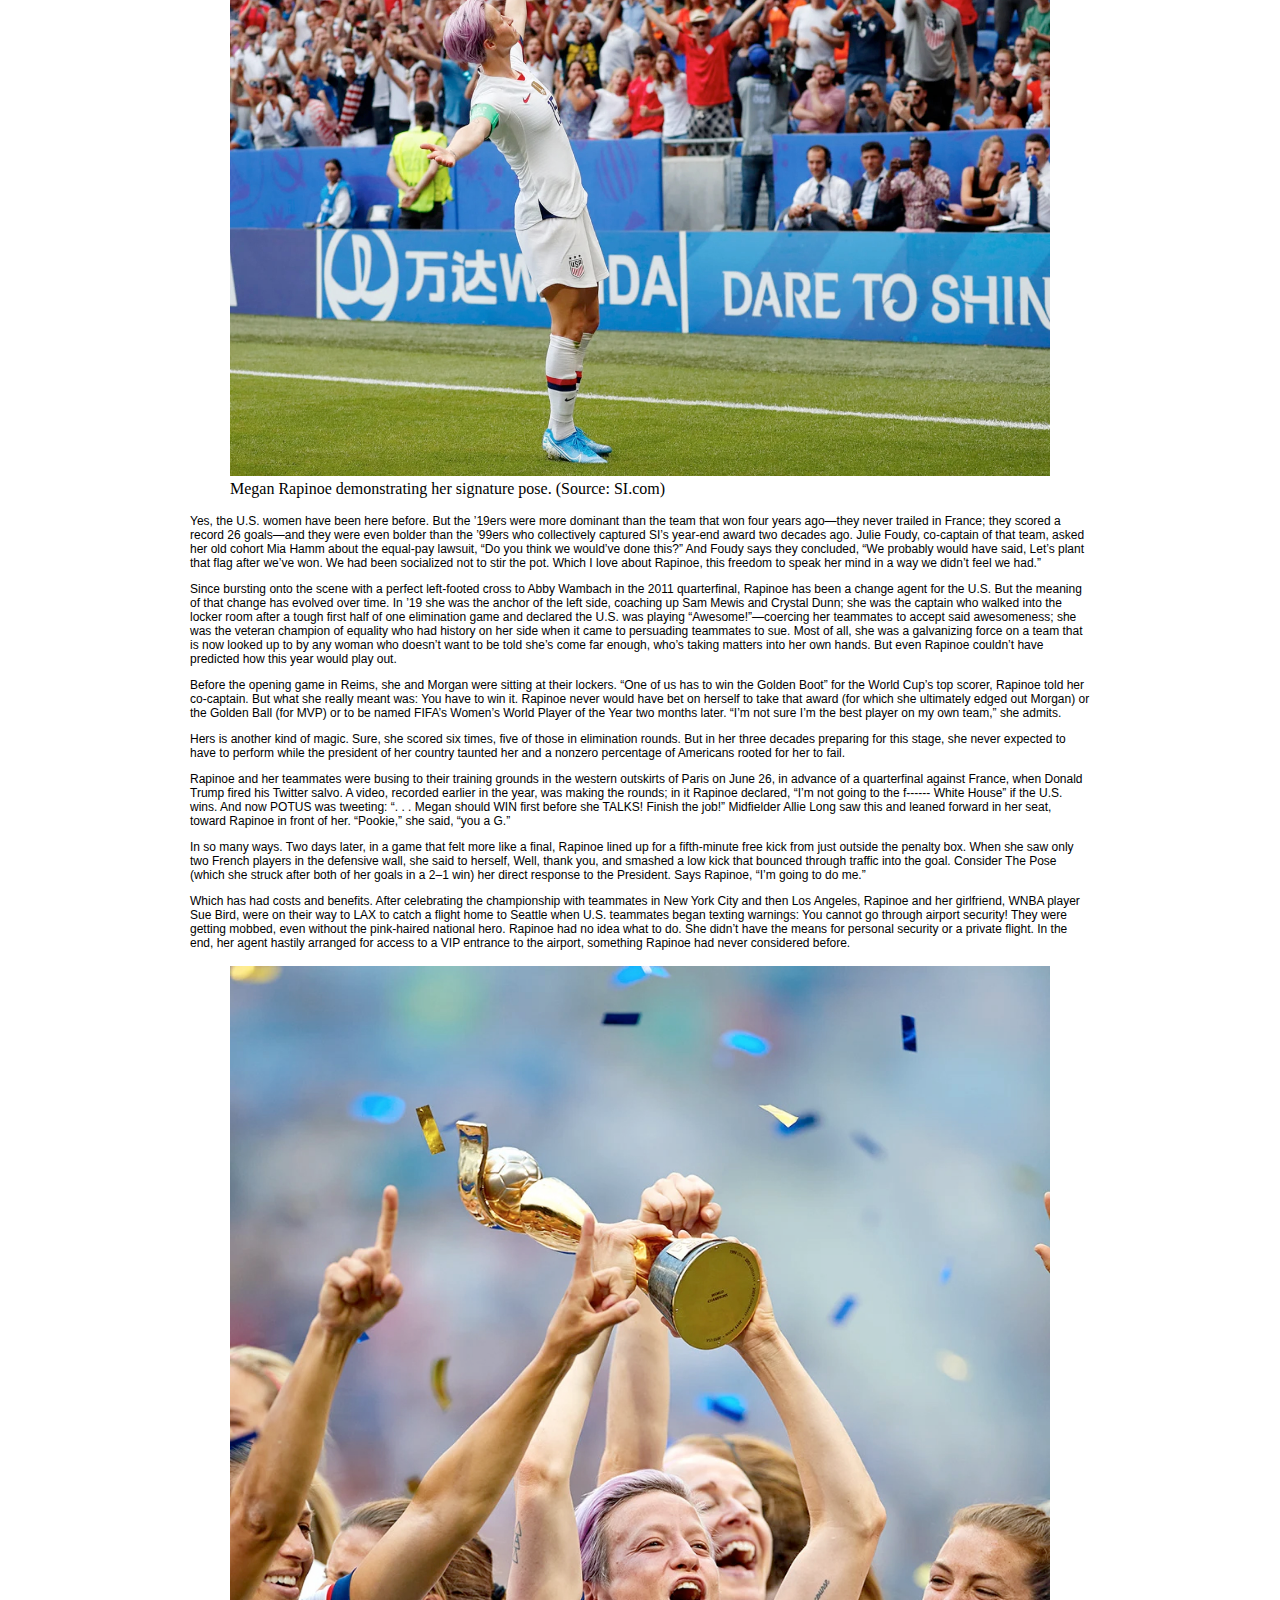
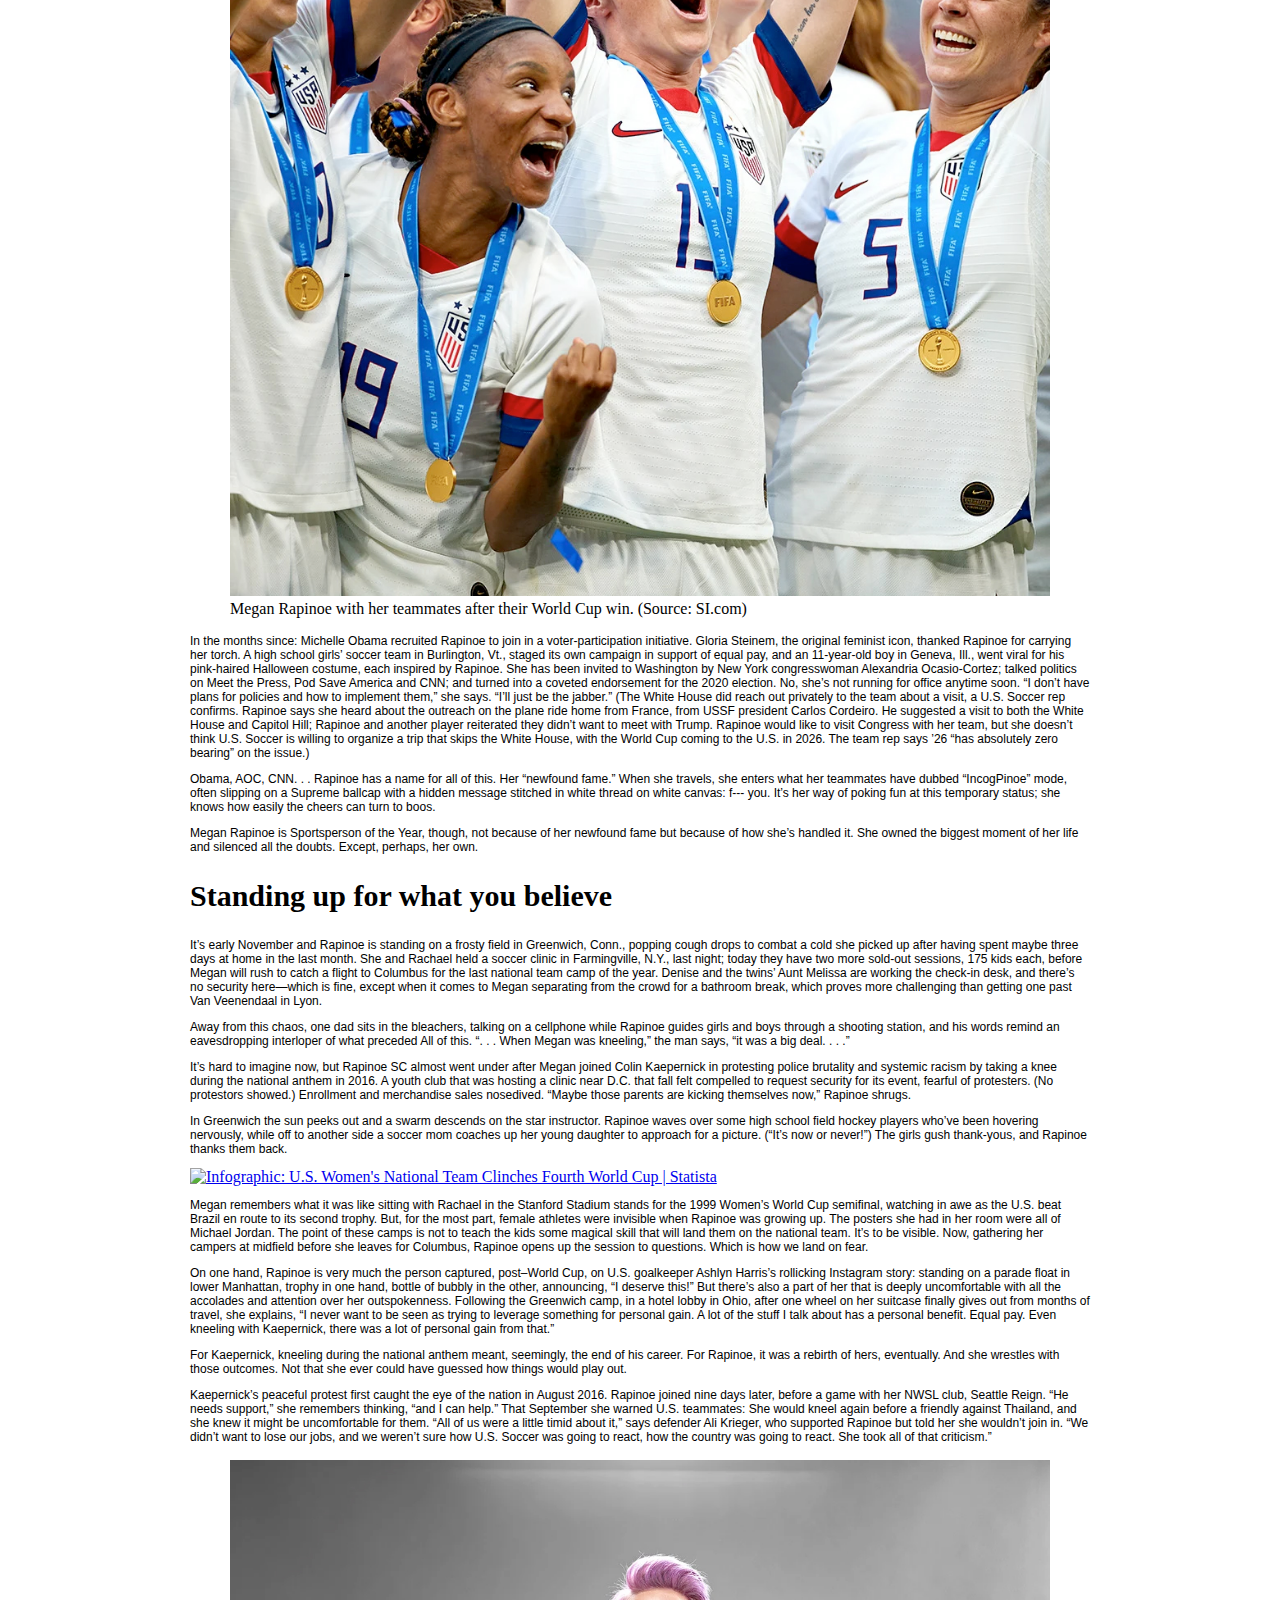
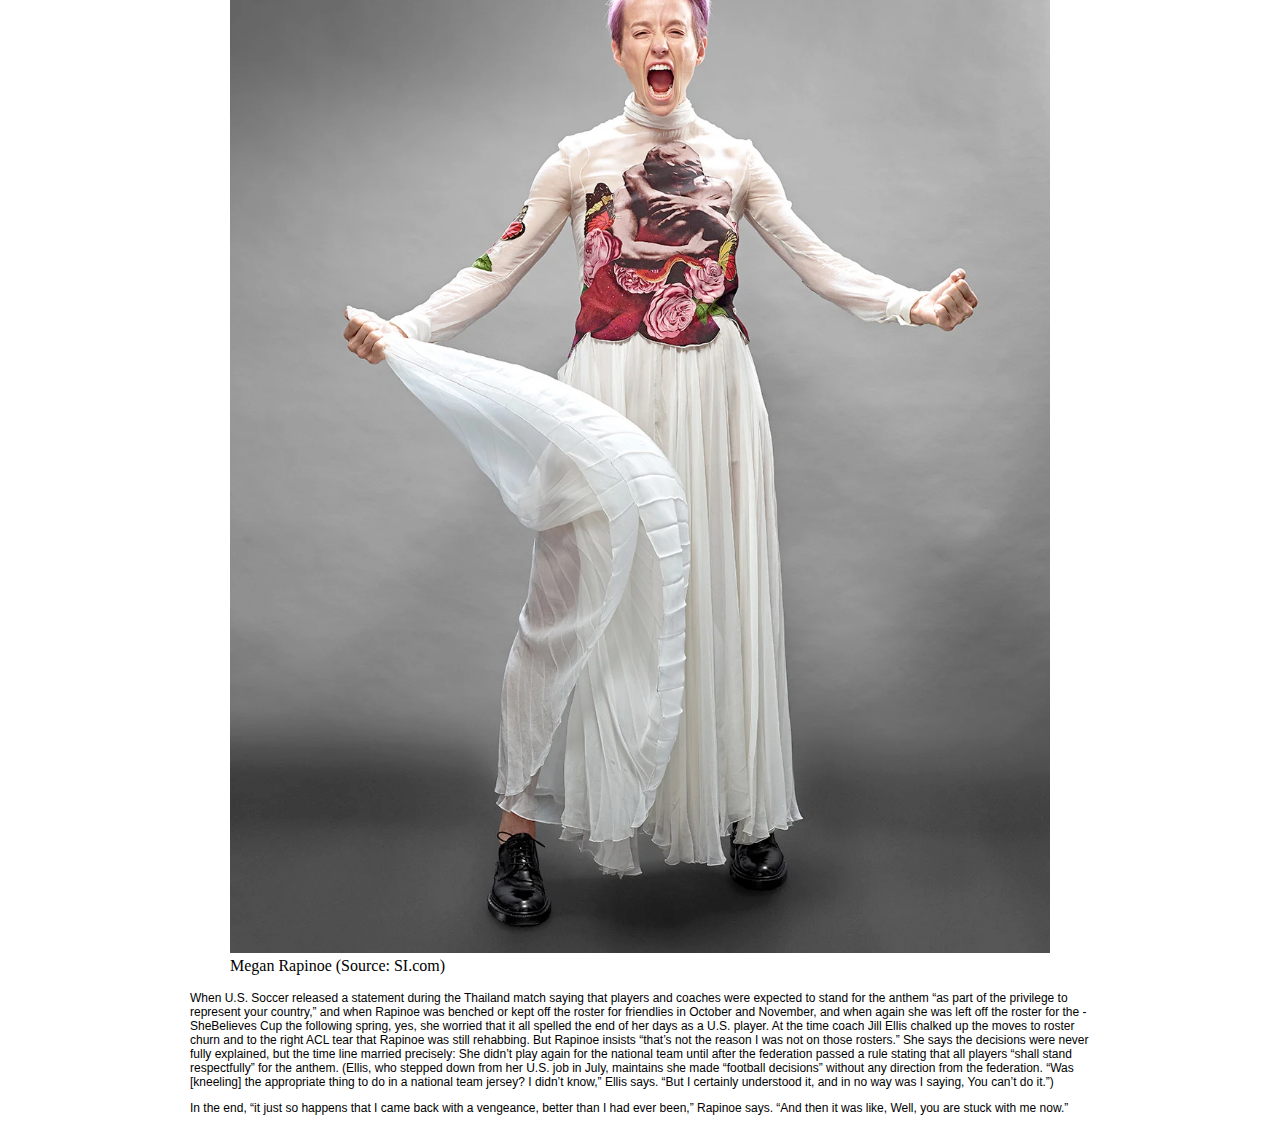
==== commit f8a23668: "Update index.html" ====
--- a/Midterm/index.html
+++ b/Midterm/index.html
@@ -81,6 +81,8 @@
 
     <p>In Greenwich the sun peeks out and a swarm descends on the star instructor. Rapinoe waves over some high school field hockey players who’ve been hovering nervously, while off to another side a soccer mom coaches up her young daughter to approach for a picture. (“It’s now or never!”) The girls gush thank-yous, and Rapinoe thanks them back. </p>
 
+    <a href="https://www.statista.com/chart/18617/womens-world-cup-historical-results/"title="Infographic: U.S. Women's National Team Clinches Fourth World Cup |Statista"><img src="https://cdn.statcdn.com/Infographic/images/normal/18617.jpeg"alt="Infographic: U.S. Women's National Team Clinches Fourth World Cup | Statista"width="100%" height="auto" style="width: 100%; height: auto !important;max-width:960px;-ms-interpolation-mode: bicubic;"/></a>
+
     <p>Megan remembers what it was like sitting with Rachael in the Stanford Stadium stands for the 1999 Women’s World Cup semifinal, watching in awe as the U.S. beat Brazil en route to its second trophy. But, for the most part, female athletes were invisible when Rapinoe was growing up. The posters she had in her room were all of Michael Jordan. The point of these camps is not to teach the kids some magical skill that will land them on the national team. It’s to be visible. Now, gathering her campers at midfield before she leaves for Columbus, Rapinoe opens up the session to questions. Which is how we land on fear. </p>
 
     <p>On one hand, Rapinoe is very much the person captured, post–World Cup, on U.S. goalkeeper Ashlyn Harris’s rollicking Instagram story: standing on a parade float in lower Manhattan, trophy in one hand, bottle of bubbly in the other, announcing, “I deserve this!” But there’s also a part of her that is deeply uncomfortable with all the accolades and attention over her outspokenness. Following the Greenwich camp, in a hotel lobby in Ohio, after one wheel on her suitcase finally gives out from months of travel, she explains, “I never want to be seen as trying to leverage something for personal gain. A lot of the stuff I talk about has a personal benefit. Equal pay. Even kneeling with Kaepernick, there was a lot of personal gain from that.” </p>
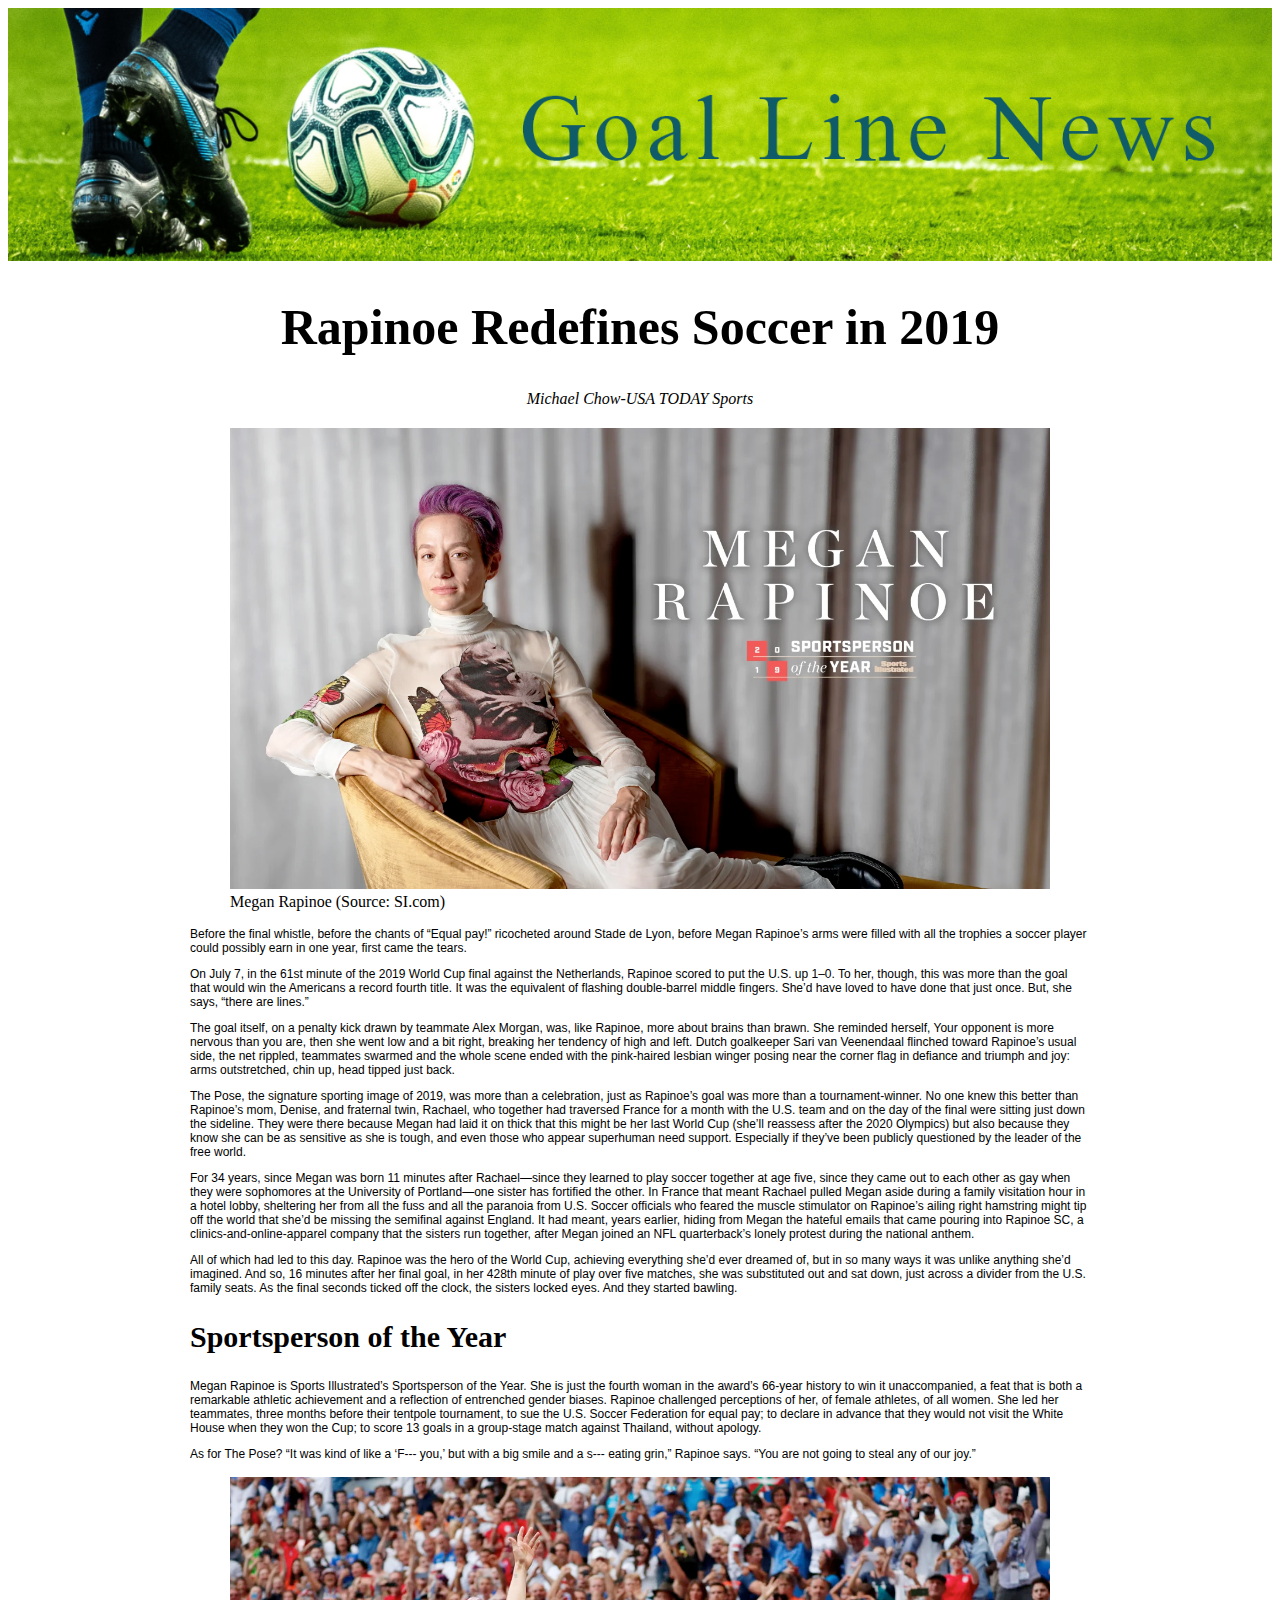
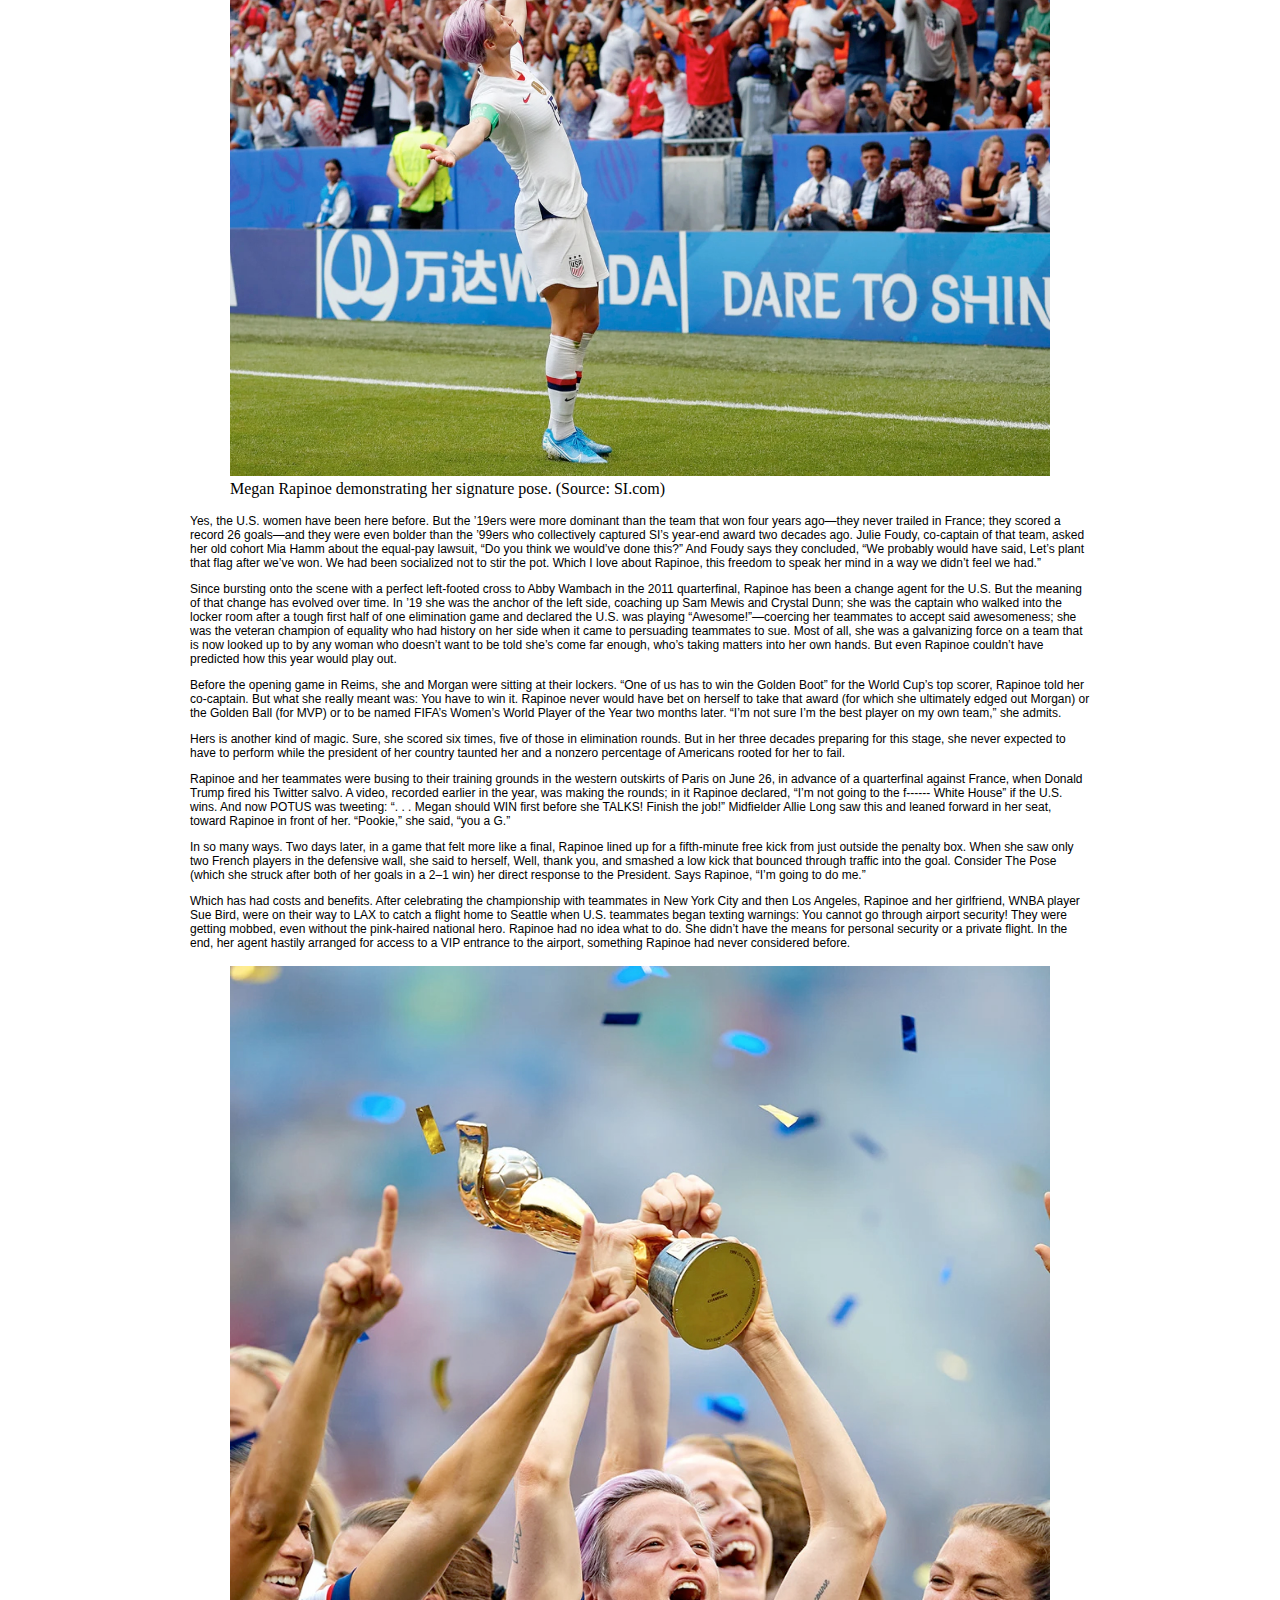
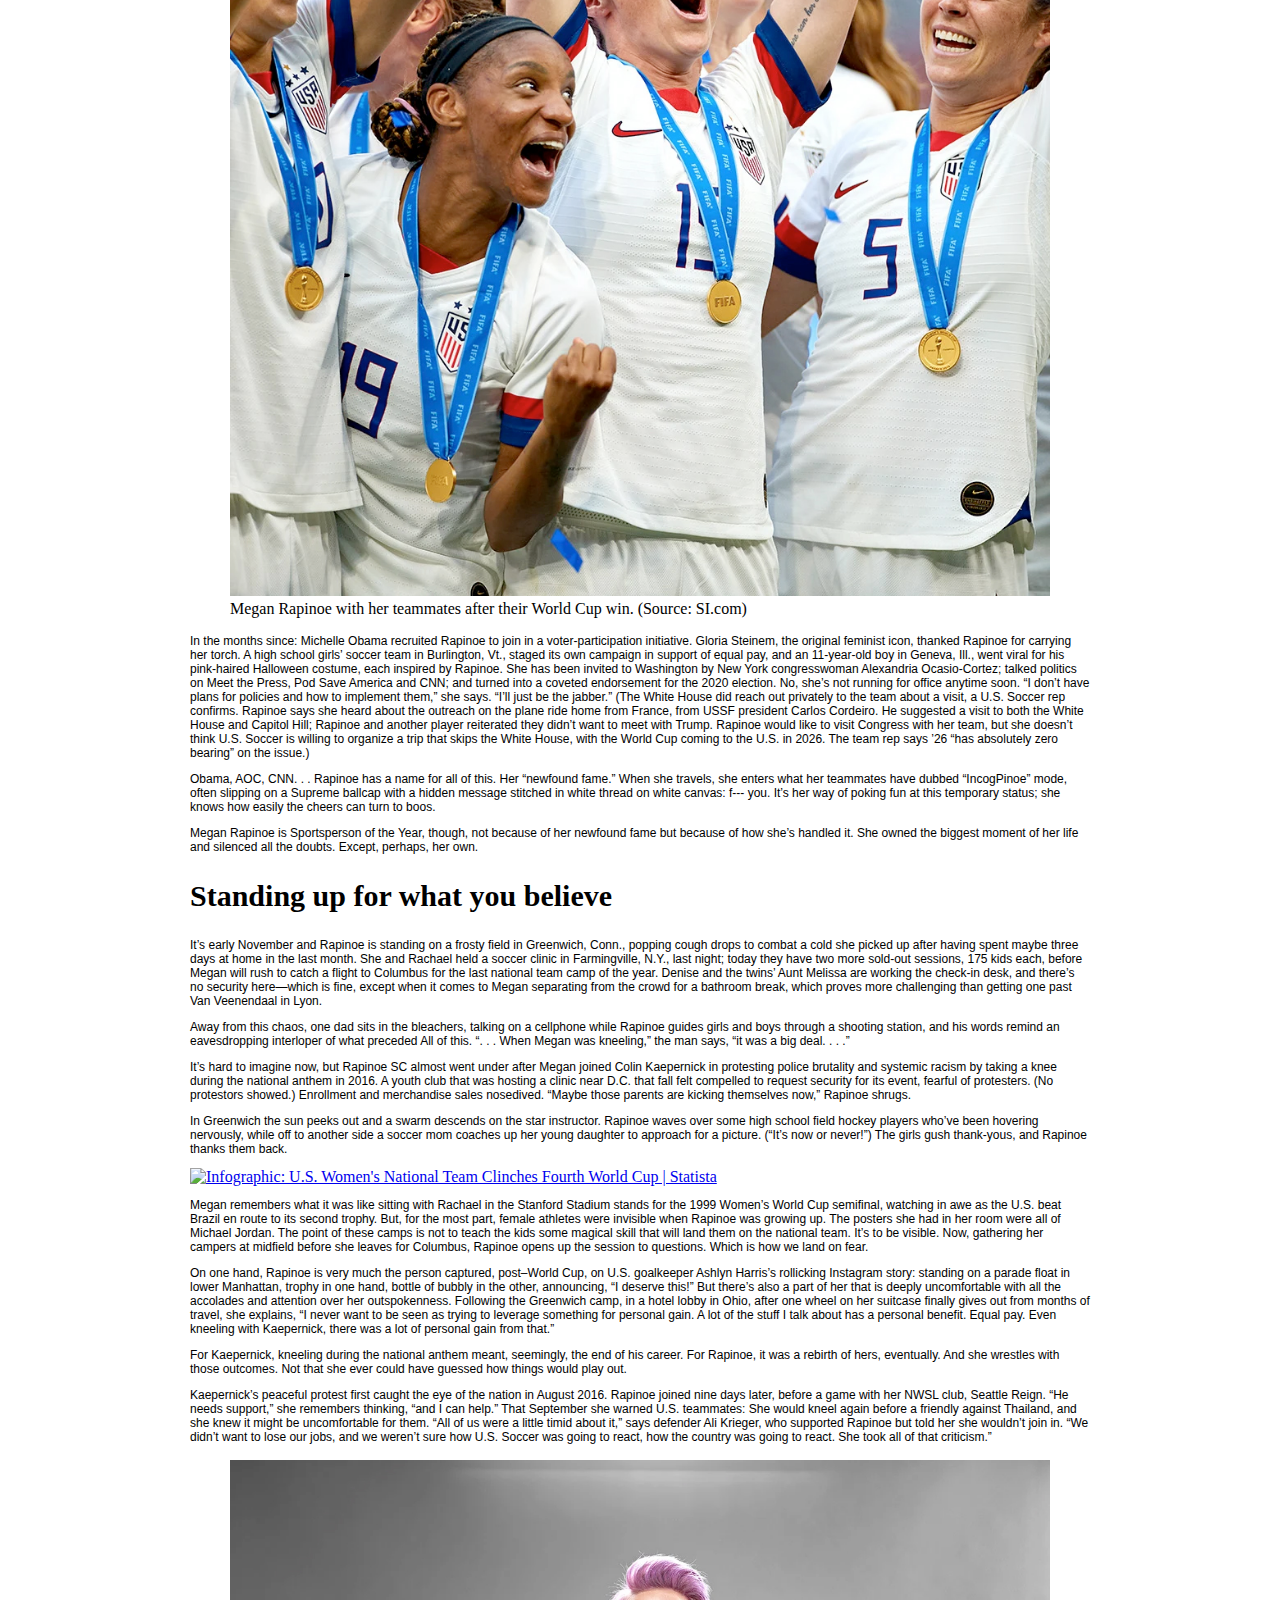
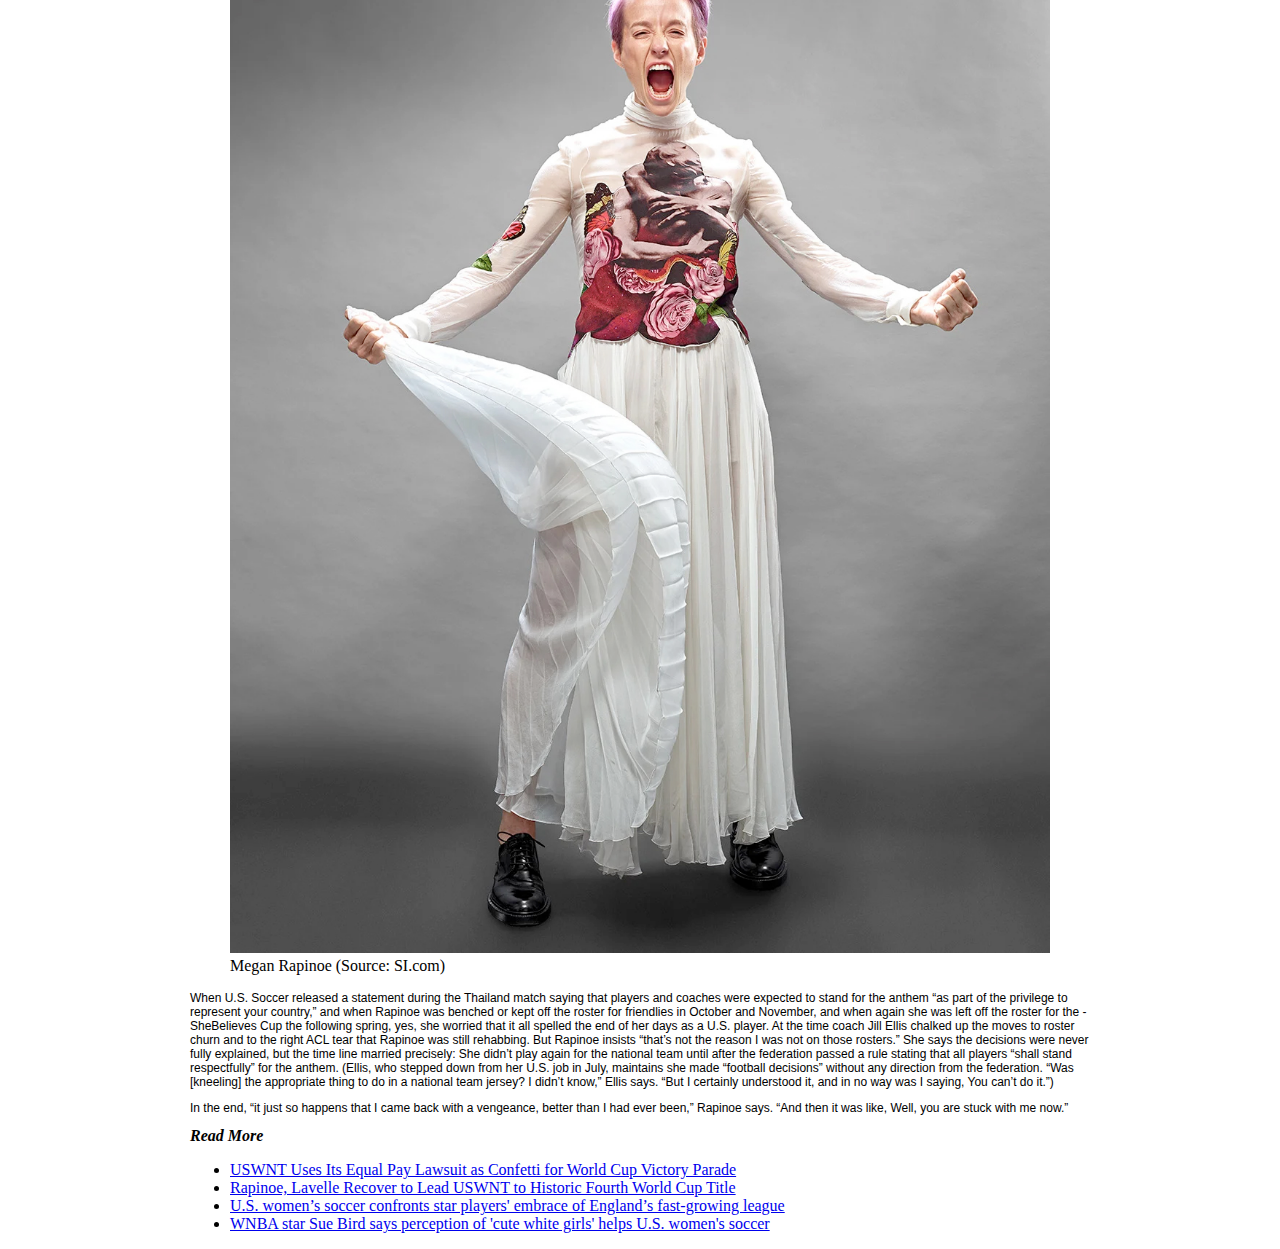
==== commit 0118e18c: "adding links" ====
--- a/Midterm/index.html
+++ b/Midterm/index.html
@@ -100,6 +100,17 @@
 
     <p>In the end, “it just so happens that I came back with a vengeance, better than I had ever been,” Rapinoe says. “And then it was like, Well, you are stuck with me now.” </p>
 
+    <div id="related-content">Read More</div>
+    <ul>
+      <li><a href="https://www.si.com/soccer/2019/07/10/uswnt-womens-world-cup-victory-parade-lawsuit-confetti">USWNT Uses Its Equal Pay Lawsuit as Confetti for World Cup Victory Parade</a></li>
+
+      <li><a href="https://www.si.com/soccer/2019/07/07/usa-womens-world-cup-title-netherlands-rapinoe-lavelle-uswnt">Rapinoe, Lavelle Recover to Lead USWNT to Historic Fourth World Cup Title</a></li>
+
+      <li><a href="https://www.inquirer.com/soccer/manchester-united-christen-press-nwsl-20200925.html">U.S. women’s soccer confronts star players' embrace of England’s fast-growing league</a></li>
+
+      <li><a href="https://www.usatoday.com/story/sports/wnba/2020/10/19/wnbas-sue-bird-perception-cute-white-girls-helps-uswnt/3708578001/">WNBA star Sue Bird says perception of 'cute white girls' helps U.S. women's soccer</a></li>
+    </ul>
+
   </body>
 
 </div>
--- a/Midterm/stylesheet.css
+++ b/Midterm/stylesheet.css
@@ -33,3 +33,9 @@
   max-width: 100%;
   height: auto;
 }
+
+#related-content{
+  font-size: 16px;
+  font-weight: bold;
+  font-style: italic;
+}
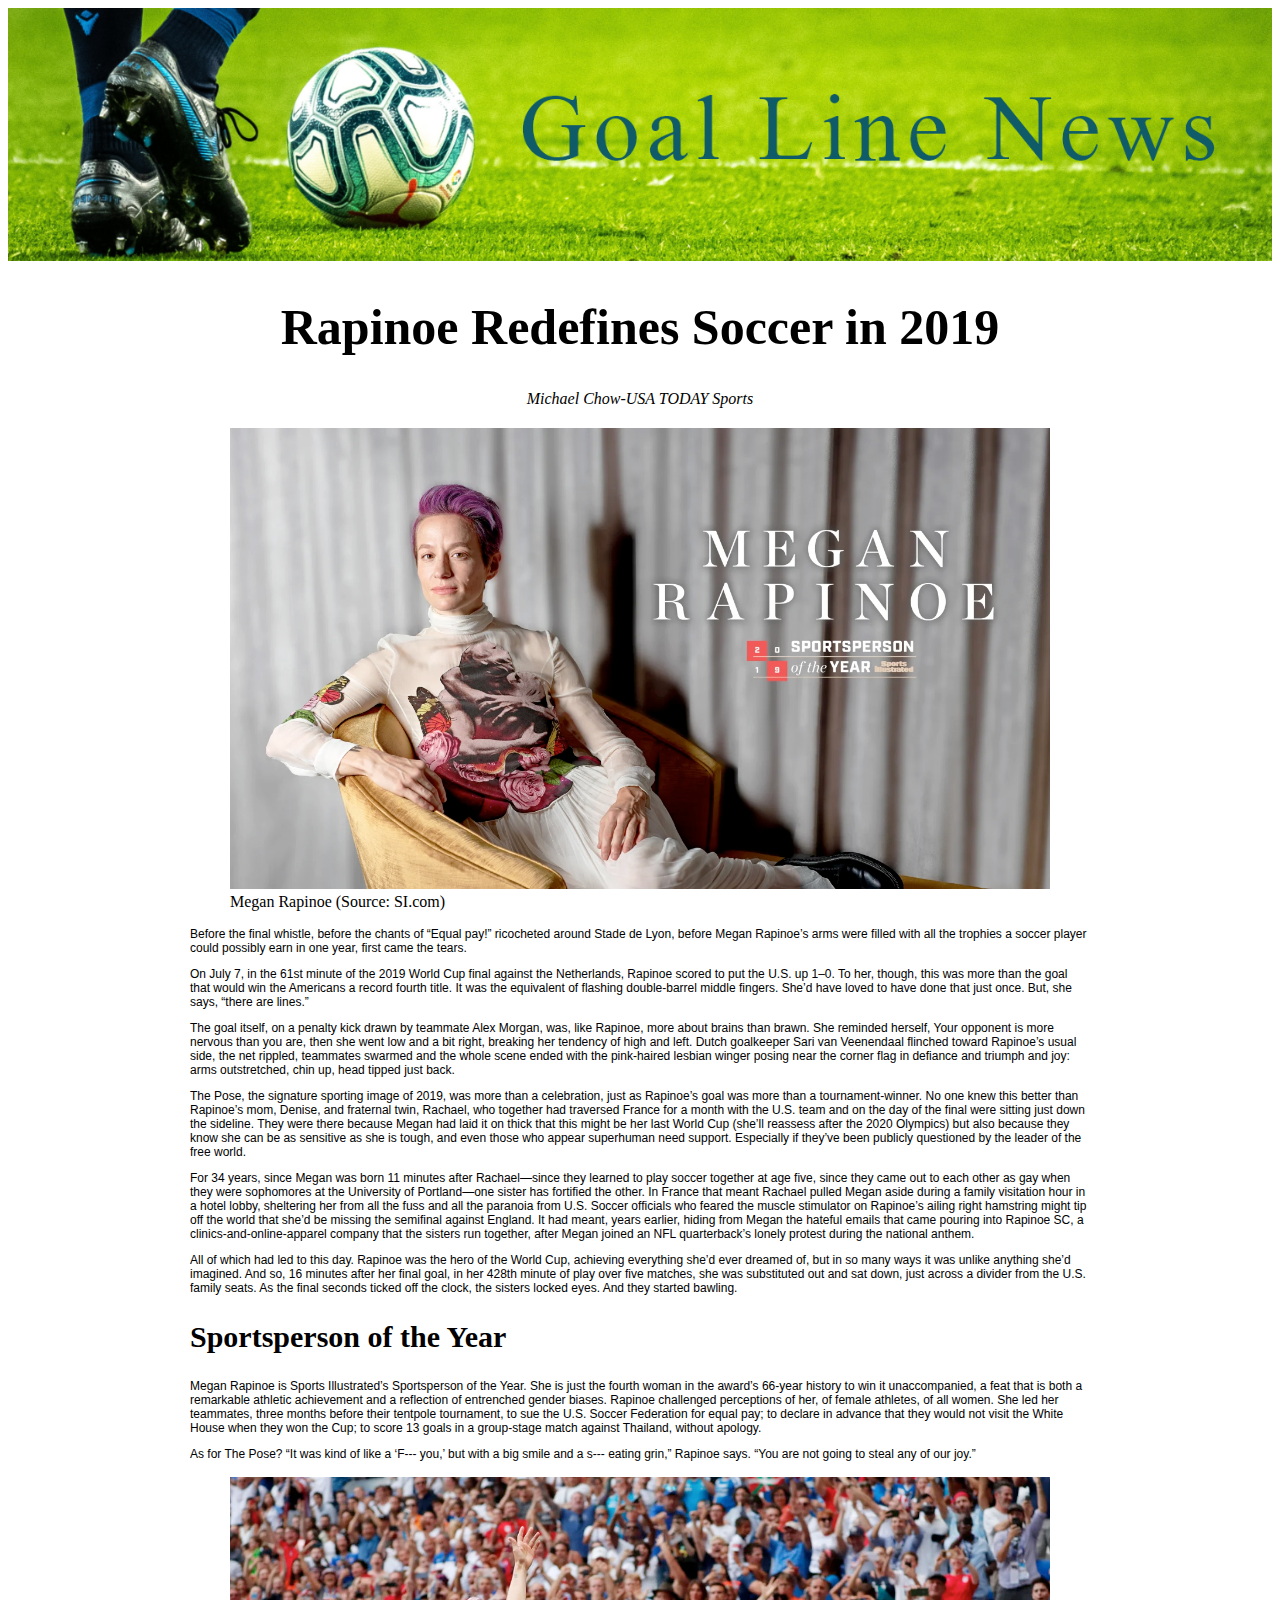
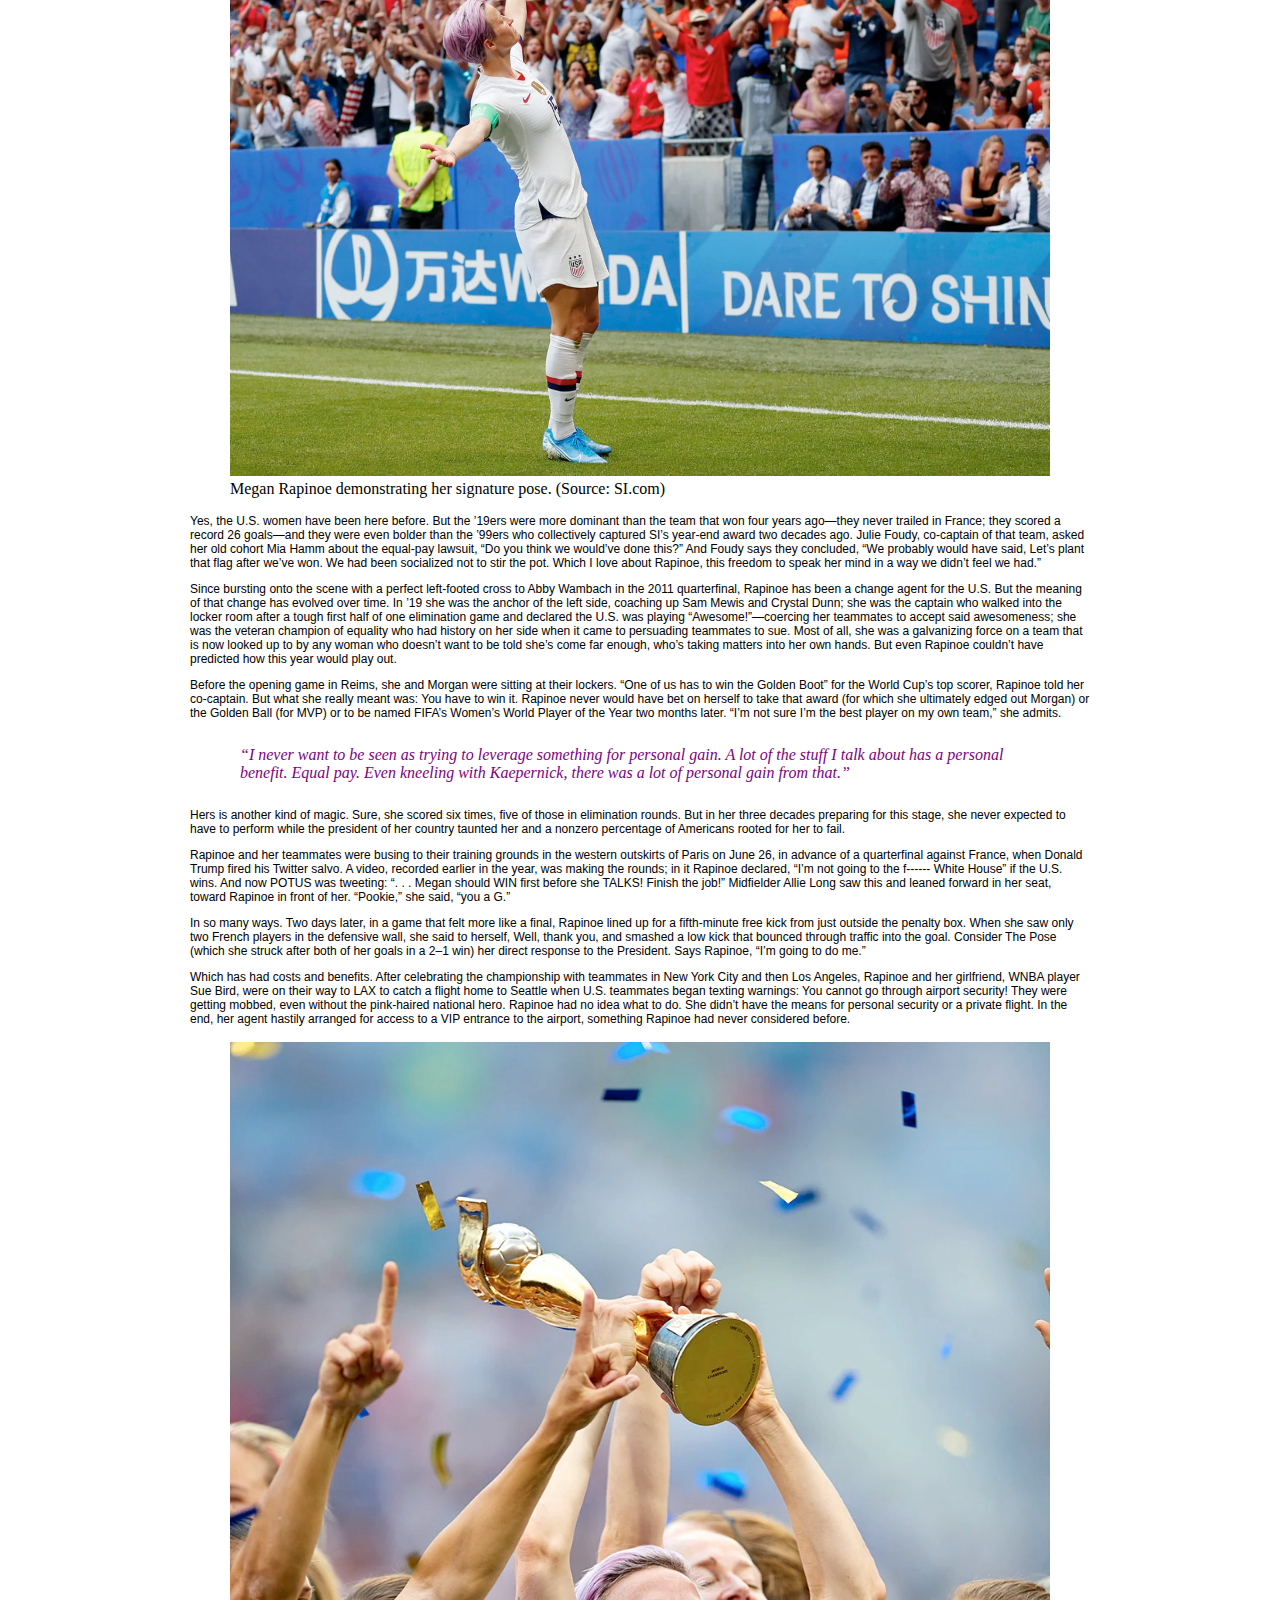
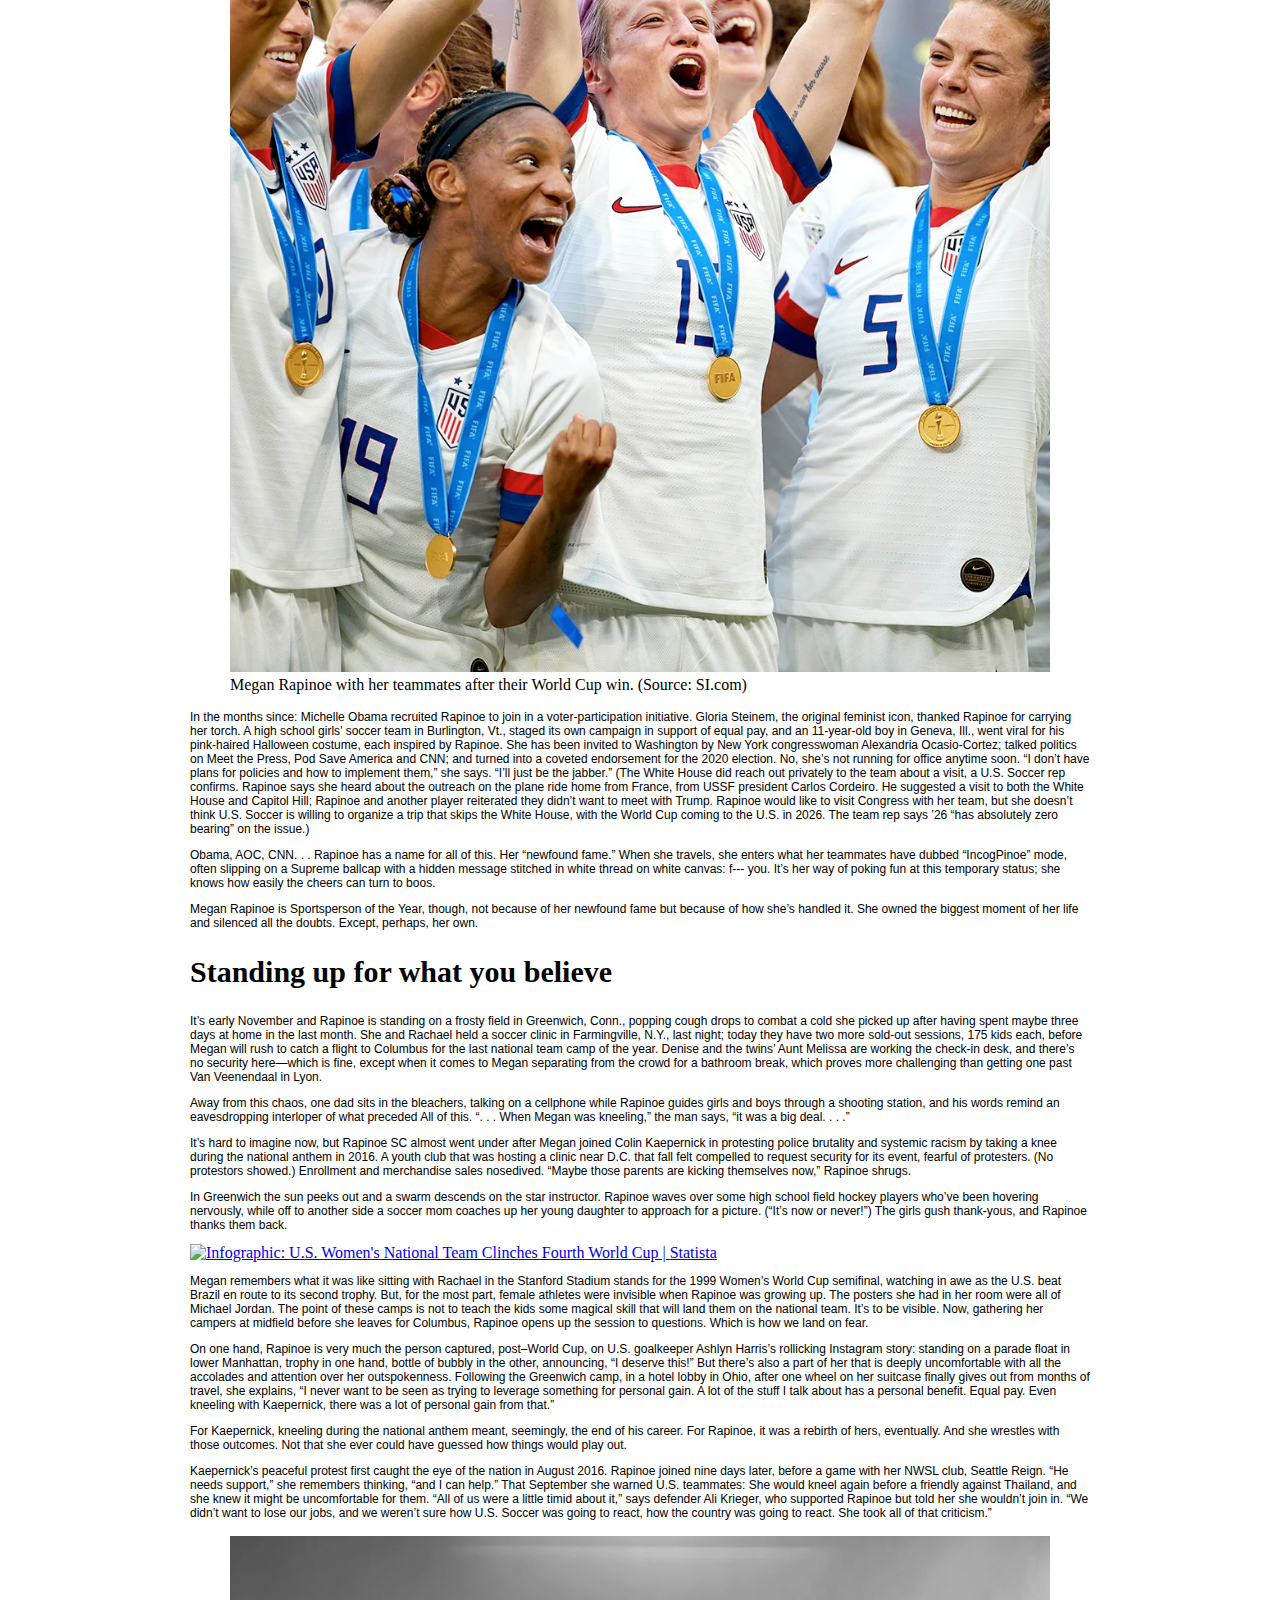
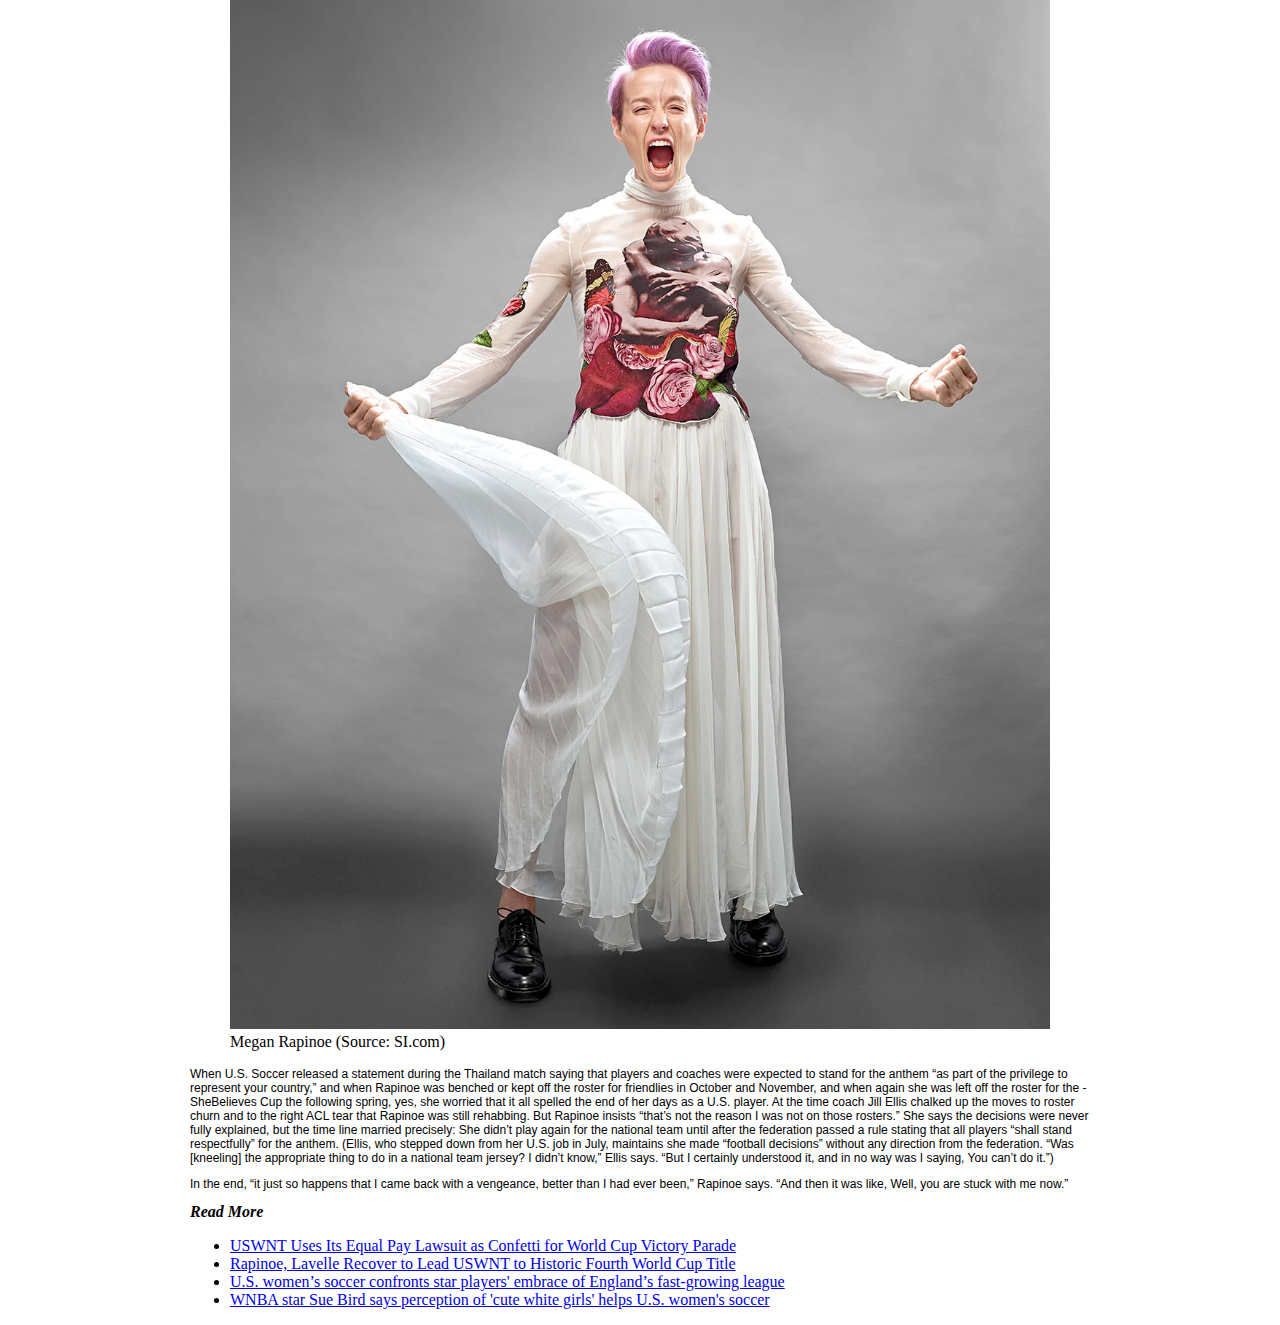
==== commit ab9fc1ee: "blockquote" ====
--- a/Midterm/index.html
+++ b/Midterm/index.html
@@ -40,6 +40,8 @@
 
     <p>As for The Pose? “It was kind of like a ‘F--- you,’ but with a big smile and a s--- eating grin,” Rapinoe says. “You are not going to steal any of our joy.” </p>
 
+    <!--inserting image of pose here-->
+
     <figure>
       <img src="images/rapinoe2.jpg">
       <figcaption>Megan Rapinoe demonstrating her signature pose. (Source: SI.com)</figcaption>
@@ -50,6 +52,8 @@
     <p>Since bursting onto the scene with a perfect left-footed cross to Abby Wambach in the 2011 quarterfinal, Rapinoe has been a change agent for the U.S. But the meaning of that change has evolved over time. In ’19 she was the anchor of the left side, coaching up Sam Mewis and Crystal Dunn; she was the captain who walked into the locker room after a tough first half of one elimination game and declared the U.S. was playing “Awesome!”—coercing her teammates to accept said awesomeness; she was the veteran champion of equality who had history on her side when it came to persuading teammates to sue. Most of all, she was a galvanizing force on a team that is now looked up to by any woman who doesn’t want to be told she’s come far enough, who’s taking matters into her own hands. But even Rapinoe couldn’t have predicted how this year would play out. </p>
 
     <p>Before the opening game in Reims, she and Morgan were sitting at their lockers. “One of us has to win the Golden Boot” for the World Cup’s top scorer, Rapinoe told her co-captain. But what she really meant was: You have to win it. Rapinoe never would have bet on herself to take that award (for which she ultimately edged out Morgan) or the Golden Ball (for MVP) or to be named FIFA’s Women’s World Player of the Year two months later. “I’m not sure I’m the best player on my own team,” she admits. </p>
+
+    <blockquote>“I never want to be seen as trying to leverage something for personal gain. A lot of the stuff I talk about has a personal benefit. Equal pay. Even kneeling with Kaepernick, there was a lot of personal gain from that.”</blockquote>
 
     <p>Hers is another kind of magic. Sure, she scored six times, five of those in elimination rounds. But in her three decades preparing for this stage, she never expected to have to perform while the president of her country taunted her and a nonzero percentage of Americans rooted for her to fail. </p>
 
@@ -102,13 +106,13 @@
 
     <div id="related-content">Read More</div>
     <ul>
-      <li><a href="https://www.si.com/soccer/2019/07/10/uswnt-womens-world-cup-victory-parade-lawsuit-confetti">USWNT Uses Its Equal Pay Lawsuit as Confetti for World Cup Victory Parade</a></li>
+      <li><a href="https://www.si.com/soccer/2019/07/10/uswnt-womens-world-cup-victory-parade-lawsuit-confetti" target="_blank">USWNT Uses Its Equal Pay Lawsuit as Confetti for World Cup Victory Parade</a></li>
 
-      <li><a href="https://www.si.com/soccer/2019/07/07/usa-womens-world-cup-title-netherlands-rapinoe-lavelle-uswnt">Rapinoe, Lavelle Recover to Lead USWNT to Historic Fourth World Cup Title</a></li>
+      <li><a href="https://www.si.com/soccer/2019/07/07/usa-womens-world-cup-title-netherlands-rapinoe-lavelle-uswnt" target="_blank">Rapinoe, Lavelle Recover to Lead USWNT to Historic Fourth World Cup Title</a></li>
 
-      <li><a href="https://www.inquirer.com/soccer/manchester-united-christen-press-nwsl-20200925.html">U.S. women’s soccer confronts star players' embrace of England’s fast-growing league</a></li>
+      <li><a href="https://www.inquirer.com/soccer/manchester-united-christen-press-nwsl-20200925.html" target="_blank">U.S. women’s soccer confronts star players' embrace of England’s fast-growing league</a></li>
 
-      <li><a href="https://www.usatoday.com/story/sports/wnba/2020/10/19/wnbas-sue-bird-perception-cute-white-girls-helps-uswnt/3708578001/">WNBA star Sue Bird says perception of 'cute white girls' helps U.S. women's soccer</a></li>
+      <li><a href="https://www.usatoday.com/story/sports/wnba/2020/10/19/wnbas-sue-bird-perception-cute-white-girls-helps-uswnt/3708578001/" target="_blank">WNBA star Sue Bird says perception of 'cute white girls' helps U.S. women's soccer</a></li>
     </ul>
 
   </body>
--- a/Midterm/stylesheet.css
+++ b/Midterm/stylesheet.css
@@ -34,8 +34,17 @@
   height: auto;
 }
 
+/*to differentiate the related content*/
+
 #related-content{
   font-size: 16px;
   font-weight: bold;
   font-style: italic;
 }
+
+blockquote{
+  font-style: italic;
+  font-size: 16px;
+  padding: 10px;
+  color: purple;
+}
